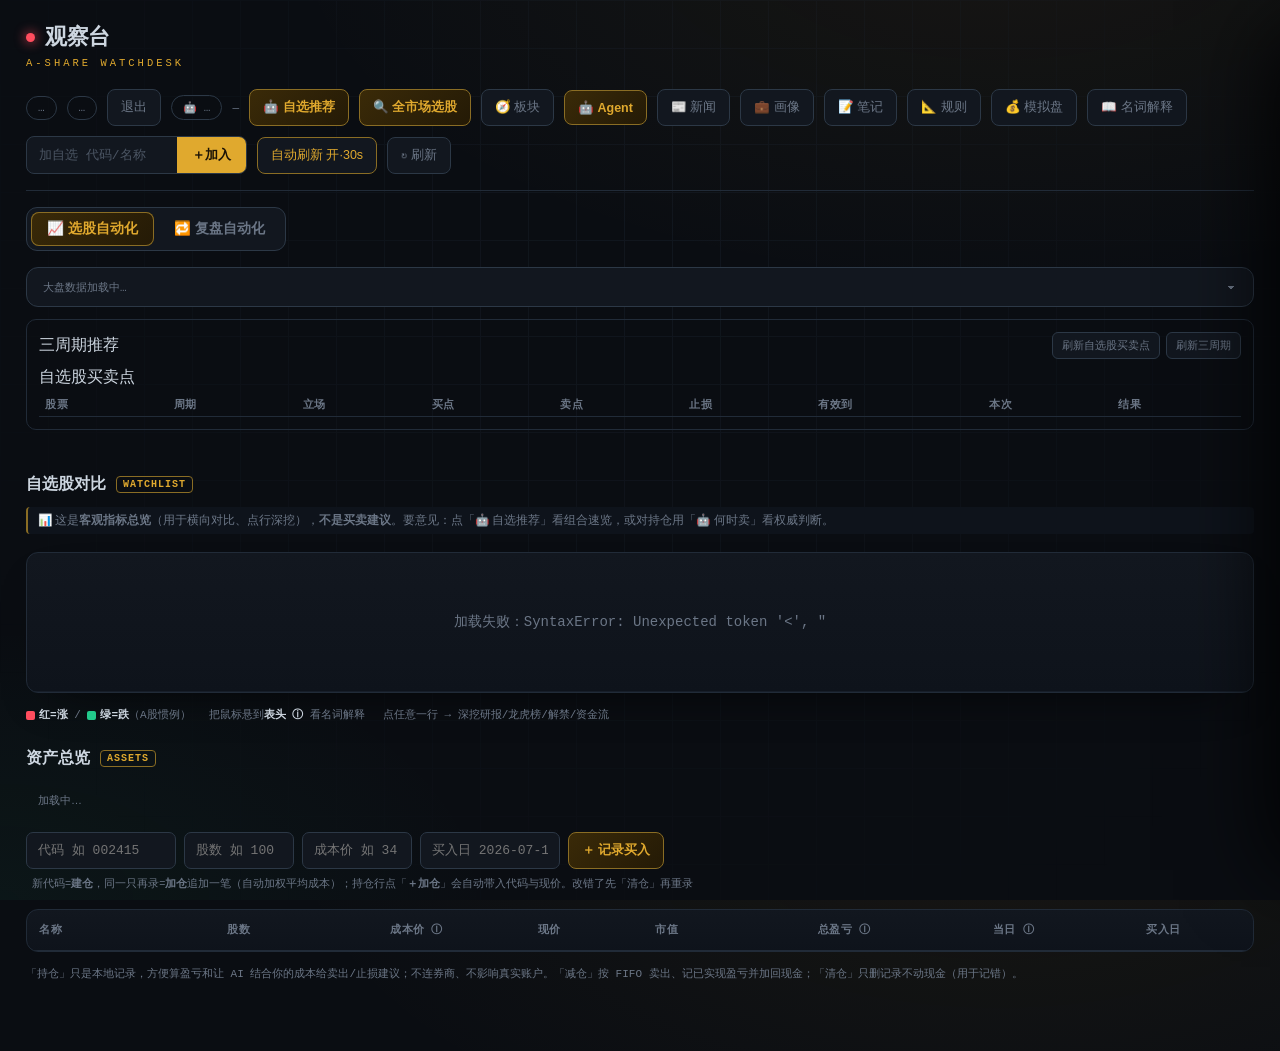
==== templates/index.html @ a6bd3a91 "feat(picks): 前端三周期推荐卡片、自选股买卖点表、观点链与手动刷新 Co-Authored-By: Claude Sonnet 5 <noreply@anthropic.com>" ====
<!doctype html>
<html lang="zh-CN">
<head>
<meta charset="utf-8">
<meta name="viewport" content="width=device-width, initial-scale=1">
<title>观察台 · A-SHARE WATCHDESK</title>
<style>
  :root{
    --bg:#0a0d12; --bg2:#0e131b; --panel:#12171f; --panel2:#161c26;
    --line:#212b38; --line2:#2c3846;
    --txt:#cdd6e0; --muted:#6b7686; --dim:#4b5563;
    --up:#ff4d5e; --down:#22c98b; --flat:#8a94a2;
    --gold:#e0a92e; --gold-dim:#8a6d24; --hot:#ff4d5e; --cold:#22c98b;
    --mono:"SF Mono","JetBrains Mono","Roboto Mono",Menlo,Consolas,"Courier New",monospace;
    --sans:-apple-system,BlinkMacSystemFont,"PingFang SC","Microsoft YaHei","Hiragino Sans GB","Segoe UI",sans-serif;
  }
  *{box-sizing:border-box;margin:0;padding:0}
  html,body{height:100%}
  body{
    background:
      radial-gradient(1200px 600px at 78% -8%, rgba(224,169,46,.06), transparent 60%),
      radial-gradient(900px 500px at 0% 100%, rgba(34,201,139,.05), transparent 55%),
      var(--bg);
    color:var(--txt); font-family:var(--sans);
    font-feature-settings:"tnum" 1; -webkit-font-smoothing:antialiased;
  }
  body::before{content:"";position:fixed;inset:0;pointer-events:none;opacity:.35;z-index:0;
    background-image:linear-gradient(var(--line) 1px,transparent 1px),linear-gradient(90deg,var(--line) 1px,transparent 1px);
    background-size:48px 48px;mask-image:radial-gradient(circle at 50% 30%,#000,transparent 85%)}
  .wrap{position:relative;z-index:1;max-width:1360px;margin:0 auto;padding:22px 26px 70px}

  header{display:flex;align-items:flex-end;justify-content:space-between;gap:20px;flex-wrap:wrap;
    padding-bottom:16px;border-bottom:1px solid var(--line)}
  .brand h1{font-size:22px;font-weight:800;letter-spacing:-.5px;display:flex;align-items:center;gap:10px}
  .brand .dot{width:9px;height:9px;border-radius:50%;background:var(--up);box-shadow:0 0 12px var(--up);animation:pulse 2.4s infinite}
  @keyframes pulse{0%,100%{opacity:1}50%{opacity:.35}}
  .brand .sub{font-family:var(--mono);font-size:10.5px;color:var(--gold);letter-spacing:3px;margin-top:5px;text-transform:uppercase}
  /* 顶层路由切换：选股自动化 / 复盘自动化（两页共用同一份样式） */
  .navswitch{display:inline-flex;gap:4px;background:var(--panel);border:1px solid var(--line2);border-radius:11px;padding:4px;margin:16px 0 2px}
  .navswitch a{display:flex;align-items:center;gap:7px;font-size:13.5px;font-weight:700;color:var(--muted);text-decoration:none;padding:8px 16px;border-radius:8px;font-family:var(--sans);transition:color .15s,background .15s}
  .navswitch a:hover{color:var(--txt)}
  .navswitch a.on{background:linear-gradient(135deg,#3a2a08,#241a06);color:var(--gold);box-shadow:inset 0 0 0 1px var(--gold-dim)}
  .tools{display:flex;align-items:center;gap:10px;flex-wrap:wrap}
  .chip{font-family:var(--mono);font-size:11px;color:var(--muted);border:1px solid var(--line2);
    border-radius:20px;padding:5px 11px}
  .chip.ok{color:var(--gold);border-color:var(--gold-dim)}
  .addbox{display:flex;align-items:center;background:var(--panel);border:1px solid var(--line2);border-radius:8px;overflow:hidden}
  .addbox input{background:transparent;border:0;color:var(--txt);font-family:var(--mono);font-size:13px;padding:9px 12px;width:150px;outline:none}
  .addbox input::placeholder{color:var(--dim)}
  .addbox button{background:var(--gold);color:#1a1206;border:0;font-weight:700;font-size:13px;padding:9px 15px;cursor:pointer;font-family:var(--sans)}
  .addbox button:hover{filter:brightness(1.1)}
  .btn{background:var(--panel);border:1px solid var(--line2);color:var(--muted);border-radius:8px;padding:9px 13px;font-size:12.5px;cursor:pointer;font-family:var(--sans)}
  .btn:hover{border-color:var(--gold-dim);color:var(--txt)}
  .btn.on{color:var(--gold);border-color:var(--gold-dim)}
  .btn.ai{background:linear-gradient(135deg,#3a2a08,#241a06);border-color:var(--gold-dim);color:var(--gold);font-weight:700}
  .btn.ai:hover{filter:brightness(1.2)}
  .stamp{font-family:var(--mono);font-size:11px;color:var(--muted)}
  .stamp b{color:var(--down)}
  .muted{color:var(--muted)} .small{font-size:11px}

  /* 每日推荐面板 */
  .recPanel{margin-top:16px;border:1px solid var(--gold-dim);border-radius:12px;
    background:linear-gradient(180deg,#171307,var(--bg2));overflow:hidden;max-height:0;
    transition:max-height .35s ease,opacity .3s;opacity:0}
  .recPanel.open{max-height:1600px;opacity:1}
  .recHead{display:flex;justify-content:space-between;align-items:center;padding:14px 18px;border-bottom:1px solid var(--line)}
  .recHead .t{font-weight:800;color:var(--gold);font-size:15px}
  .recBody{padding:16px 18px}
  .mview{font-size:13.5px;background:var(--panel);border-left:3px solid var(--gold);padding:11px 14px;border-radius:6px;margin-bottom:14px;line-height:1.6}
  .reccards{display:grid;grid-template-columns:repeat(auto-fill,minmax(240px,1fr));gap:11px}
  .reccard{background:var(--panel);border:1px solid var(--line);border-radius:9px;padding:12px 13px;border-left-width:3px}
  .reccard.a-buy{border-left-color:var(--up)} .reccard.a-sell{border-left-color:var(--down)}
  .reccard.a-hold{border-left-color:var(--flat)} .reccard.a-watch{border-left-color:var(--gold)}
  .rc-top{display:flex;align-items:center;gap:8px;flex-wrap:wrap}
  .badge{font-size:11px;font-weight:800;padding:2px 9px;border-radius:5px;color:#0c0f14}
  .badge.a-buy{background:var(--up)} .badge.a-sell{background:var(--down)}
  .badge.a-hold{background:var(--flat)} .badge.a-watch{background:var(--gold)}
  .rc-name{font-weight:700;font-size:13.5px} .rc-name em{font-family:var(--mono);font-size:11px;color:var(--muted);font-style:normal}
  .rc-conf{margin-left:auto;font-size:10.5px;color:var(--muted);font-family:var(--mono)}
  .rc-reason{font-size:12.5px;color:var(--txt);margin-top:8px;line-height:1.55}
  .rc-risk{font-size:11.5px;color:var(--up);margin-top:6px}
  .hnote{margin-top:14px;background:var(--panel);border:1px solid var(--line);border-radius:8px;padding:11px 14px;font-size:13px}
  .disc{margin-top:12px;font-size:10.5px;color:var(--dim);line-height:1.6}

  .tablecard{margin-top:18px;border:1px solid var(--line);border-radius:12px;background:linear-gradient(180deg,var(--panel),var(--bg2));overflow:hidden;box-shadow:0 20px 50px -30px rgba(0,0,0,.9)}
  table{width:100%;border-collapse:collapse;font-size:13px}
  thead th{font-family:var(--mono);font-size:10.5px;font-weight:600;letter-spacing:.5px;text-transform:uppercase;color:var(--muted);text-align:right;padding:13px 12px;border-bottom:1px solid var(--line);cursor:pointer;user-select:none;white-space:nowrap}
  thead th:first-child{text-align:left}
  thead th:hover{color:var(--gold)}
  thead th .ar{color:var(--gold);font-size:9px;margin-left:3px}
  tbody td{padding:13px 12px;text-align:right;border-bottom:1px solid rgba(33,43,56,.5);font-family:var(--mono);white-space:nowrap}
  tbody tr{cursor:pointer;transition:background .12s}
  tbody tr:hover{background:rgba(224,169,46,.05)}
  .nm{text-align:left;font-family:var(--sans)}
  .nm .n{font-weight:700;font-size:14px} .nm .c{font-family:var(--mono);font-size:10.5px;color:var(--muted);margin-top:2px}
  .up{color:var(--up)} .down{color:var(--down)} .flat{color:var(--flat)}
  .price{font-size:14px;font-weight:700}
  .pill{display:inline-block;padding:2px 7px;border-radius:5px;font-size:11px;font-weight:700}
  .rp{display:inline-flex;flex-direction:column;align-items:flex-end;gap:3px;min-width:74px}
  .rp .track{width:74px;height:5px;border-radius:3px;background:var(--line2);position:relative;overflow:hidden}
  .rp .mk{position:absolute;top:-2px;width:3px;height:9px;border-radius:2px;transform:translateX(-50%)}
  .rp .lbl{font-size:9.5px;color:var(--muted)}
  .spark{width:88px;height:26px;display:block;margin-left:auto}
  .del{color:var(--dim);font-family:var(--sans);font-size:15px;padding:0 4px;border:0;background:none;cursor:pointer;line-height:1}
  .del:hover{color:var(--up)}
  .empty{padding:60px;text-align:center;color:var(--muted);font-size:14px}
  .spin{display:inline-block;width:15px;height:15px;border:2px solid var(--line2);border-top-color:var(--gold);border-radius:50%;animation:sp .7s linear infinite;vertical-align:-3px}
  @keyframes sp{to{transform:rotate(360deg)}}
  .legend{margin-top:14px;display:flex;gap:18px;flex-wrap:wrap;font-size:11px;color:var(--muted);font-family:var(--mono)}
  .legend b{color:var(--txt);font-weight:600}
  .legend .sw{display:inline-block;width:9px;height:9px;border-radius:2px;vertical-align:middle;margin-right:4px}

  /* 持仓 */
  .sectitle{margin:26px 0 12px;display:flex;align-items:center;gap:10px;font-size:16px;font-weight:800}
  .sectitle .tag2{font-family:var(--mono);font-size:10px;color:var(--gold);border:1px solid var(--gold-dim);border-radius:4px;padding:2px 6px;letter-spacing:1px}
  .folioForm{display:flex;gap:8px;flex-wrap:wrap;margin:12px 0}
  .folioForm input{background:var(--panel);border:1px solid var(--line2);border-radius:7px;color:var(--txt);font-family:var(--mono);font-size:13px;padding:8px 11px;outline:none}
  .folioForm input:focus{border-color:var(--gold-dim)}
  .folioForm .w-code{width:150px} .folioForm .w-num{width:110px} .folioForm .w-date{width:140px}
  .acts{display:flex;gap:6px;justify-content:flex-end}
  .mini{background:var(--panel);border:1px solid var(--line2);color:var(--muted);border-radius:6px;font-size:11px;padding:5px 9px;cursor:pointer;font-family:var(--sans)}
  .mini:hover{color:var(--txt);border-color:var(--gold-dim)}
  .mini.ai{color:var(--gold);border-color:var(--gold-dim)}
  .mini.danger:hover{color:var(--up);border-color:var(--up)}
  .mini.buy{color:var(--up)} .mini.buy:hover{border-color:var(--up)}
  .mini.sell{color:var(--muted)} .mini.sell:hover{color:var(--gold);border-color:var(--gold-dim)}
  .folioForm.flash{border-radius:8px;animation:flashbg 1.2s ease}
  @keyframes flashbg{0%{background:var(--gold-dim)}100%{background:transparent}}
  .subh2{font-size:13px;font-weight:600;margin:18px 0 8px}
  .realtab .nm2{text-align:left} .realtab .nm2 .c{color:var(--muted);font-size:11px}
  .advrow{display:none} .advrow.open{display:table-row}
  .advrow td{background:var(--bg2);padding:0 12px}
  /* 逐笔明细（外层合并、点 ▸ 展开） */
  .lotexp{display:inline-block;width:14px;cursor:pointer;color:var(--gold-dim);user-select:none;font-size:11px;margin-right:2px}
  .lotexp:hover{color:var(--gold)}
  .lotrow{display:none} .lotrow.open{display:table-row}
  .lotrow>td{background:var(--bg2);padding:6px 12px 10px 28px}
  .lotwrap{overflow-x:auto}
  .lottab{width:100%;border-collapse:collapse;font-size:12px}
  .lottab th{text-align:right;color:var(--muted);font-weight:400;padding:3px 8px;border-bottom:1px solid var(--line)}
  .lottab th:first-child{text-align:left}
  .lottab td{text-align:right;padding:3px 8px}
  .lottab td:first-child{text-align:left;color:var(--muted)}
  .td-tag{font-size:10px;color:var(--gold);border:1px solid var(--gold-dim);border-radius:3px;padding:0 3px}
  .lotfoot{margin-top:7px;font-size:12px;color:var(--fg);line-height:1.7}
  .advice{padding:14px;border:1px solid var(--gold-dim);border-radius:9px;margin:8px 0;background:var(--panel)}
  .akv{display:grid;grid-template-columns:repeat(2,1fr);gap:8px 16px;margin:10px 0;font-size:12.5px}
  .akv span{display:block;color:var(--muted);font-size:10.5px;font-family:var(--mono);margin-bottom:2px}
  .paneempty{color:var(--muted);font-size:13px;padding:20px 0;text-align:center}

  /* 联网搜索到期提醒 */
  .webwarn{margin-top:14px;background:rgba(255,77,94,.12);border:1px solid var(--up);border-radius:10px;padding:12px 16px;display:flex;align-items:center;justify-content:space-between;gap:12px;font-size:13px;color:var(--up);font-weight:600}
  .webwarn .btn{color:var(--txt);font-weight:400;white-space:nowrap}

  /* 筛选控制条 */
  .recControls{display:flex;align-items:center;gap:14px;flex-wrap:wrap;padding:12px 18px;border-bottom:1px solid var(--line);background:rgba(224,169,46,.04)}
  .recControls label{font-size:12px;color:var(--muted);display:flex;align-items:center;gap:7px}
  .recControls select{background:var(--panel);border:1px solid var(--line2);color:var(--txt);border-radius:7px;padding:7px 10px;font-family:var(--sans);font-size:13px;outline:none}
  .recControls select:focus{border-color:var(--gold-dim)}
  .pick-add{margin-left:auto;font-size:10.5px;padding:3px 8px;border-radius:5px;background:var(--panel);border:1px solid var(--line2);color:var(--gold);cursor:pointer}
  .pick-add:hover{border-color:var(--gold-dim)}
  .rc-sector{font-size:10px;color:var(--muted);border:1px solid var(--line2);border-radius:4px;padding:1px 6px}
  .rc-lot{font-family:var(--mono);font-size:11px;color:var(--txt)}
  .planbox{margin-top:14px;background:var(--panel);border:1px solid var(--line);border-radius:8px;padding:12px 14px;font-size:12.5px;line-height:1.7}
  .planbox b{color:var(--gold)}

  /* 资产总览 */
  .assetGrid{display:grid;grid-template-columns:repeat(auto-fit,minmax(150px,1fr));gap:12px}
  .assetCard{background:linear-gradient(180deg,var(--panel),var(--bg2));border:1px solid var(--line);border-radius:11px;padding:14px 16px}
  .assetCard .lab{font-size:10.5px;color:var(--muted);font-family:var(--mono);text-transform:uppercase;letter-spacing:.5px}
  .assetCard .big{font-size:23px;font-weight:800;font-family:var(--mono);margin-top:6px;letter-spacing:-.5px}
  .assetCard .sub{font-size:11.5px;font-family:var(--mono);margin-top:3px}
  .assetCard.hl{border-color:var(--gold-dim)}

  /* K线 / 箱形图 */
  .chartwrap{width:100%;overflow-x:auto}
  .chartcap{font-size:11px;color:var(--muted);margin:4px 0 10px;line-height:1.6}

  /* 抽屉 */
  .scrim{position:fixed;inset:0;background:rgba(4,7,11,.66);backdrop-filter:blur(3px);opacity:0;pointer-events:none;transition:opacity .25s;z-index:40}
  .scrim.open{opacity:1;pointer-events:auto}
  .drawer{position:fixed;top:0;right:0;height:100%;width:min(680px,94vw);z-index:50;background:linear-gradient(180deg,var(--panel2),var(--bg));border-left:1px solid var(--line2);box-shadow:-40px 0 80px -30px rgba(0,0,0,.9);transform:translateX(100%);transition:transform .3s cubic-bezier(.2,.7,.2,1);display:flex;flex-direction:column}
  .drawer.open{transform:translateX(0)}
  .dhead{padding:20px 24px;border-bottom:1px solid var(--line);display:flex;align-items:flex-start;justify-content:space-between;gap:14px}
  .dhead .t1{font-size:21px;font-weight:800} .dhead .t2{font-family:var(--mono);font-size:11px;color:var(--muted);margin-top:3px}
  .dhead .px{font-family:var(--mono);text-align:right} .dhead .px .p{font-size:22px;font-weight:800}
  .xclose{background:none;border:0;color:var(--muted);font-size:24px;cursor:pointer;line-height:1}
  .xclose:hover{color:var(--txt)}
  .tabs{display:flex;gap:4px;padding:10px 18px 0;border-bottom:1px solid var(--line);flex-wrap:wrap}
  .tab{background:none;border:0;color:var(--muted);font-family:var(--sans);font-size:13px;font-weight:600;padding:9px 14px;cursor:pointer;border-bottom:2px solid transparent}
  .tab:hover{color:var(--txt)} .tab.on{color:var(--gold);border-bottom-color:var(--gold)}
  .dbody{flex:1;overflow-y:auto;padding:20px 24px 40px}
  .pane{display:none} .pane.on{display:block}
  .kv{display:grid;grid-template-columns:repeat(2,1fr);gap:10px 16px;margin-bottom:18px}
  .kv .cell{background:var(--panel);border:1px solid var(--line);border-radius:9px;padding:11px 13px}
  .kv .k{font-size:10.5px;color:var(--muted);font-family:var(--mono);text-transform:uppercase;letter-spacing:.4px}
  .kv .v{font-size:18px;font-weight:800;font-family:var(--mono);margin-top:4px}
  .band{background:var(--panel);border:1px solid var(--gold-dim);border-radius:9px;padding:14px;margin-bottom:16px}
  .band .h{font-size:12px;color:var(--gold);font-weight:700;margin-bottom:9px}
  .band .row{display:flex;justify-content:space-between;font-family:var(--mono);font-size:13px;padding:3px 0}
  .band .row span:first-child{color:var(--muted)}
  .note{font-size:11px;color:var(--muted);margin-top:8px;line-height:1.6}
  .item{border-bottom:1px solid var(--line);padding:12px 0} .item:last-child{border-bottom:0}
  .item .top{display:flex;justify-content:space-between;gap:12px;align-items:baseline}
  .item .ttl{font-size:13.5px;font-weight:600;line-height:1.45}
  .item .ttl a{color:var(--txt);text-decoration:none} .item .ttl a:hover{color:var(--gold);text-decoration:underline}
  .item .meta{font-family:var(--mono);font-size:11px;color:var(--muted);margin-top:5px;display:flex;gap:12px;flex-wrap:wrap}
  .tag{font-size:10.5px;padding:2px 7px;border-radius:5px;background:rgba(224,169,46,.12);color:var(--gold);font-weight:700;white-space:nowrap}
  .risk-high{background:rgba(255,77,94,.15);color:var(--up)} .risk-mid{background:rgba(224,169,46,.15);color:var(--gold)} .risk-none{background:rgba(34,201,139,.13);color:var(--down)}
  .seat{display:flex;justify-content:space-between;font-family:var(--mono);font-size:12px;padding:6px 0;border-bottom:1px dashed var(--line)}
  .seat .inst{color:var(--gold);font-size:9px;border:1px solid var(--gold-dim);border-radius:3px;padding:0 3px;margin-left:5px}
  .subh{font-size:11px;color:var(--muted);font-family:var(--mono);text-transform:uppercase;letter-spacing:1px;margin:18px 0 8px;border-left:2px solid var(--gold);padding-left:8px}

  /* 名词解释弹窗 */
  /* Agent 模拟盘 */
  .ag-row{display:grid;grid-template-columns:1.3fr .9fr .9fr .8fr .8fr 1.5fr;gap:8px;align-items:center;
    padding:9px 10px;border-bottom:1px solid var(--line);font-size:12.5px;cursor:pointer;border-radius:6px}
  .ag-row:hover{background:var(--panel)}
  .ag-row.head{color:var(--muted);font-family:var(--mono);font-size:10.5px;text-transform:uppercase;
    letter-spacing:1px;cursor:default;border-bottom:1px solid var(--line2)}
  .ag-row.head:hover{background:transparent}
  .ag-row .num{font-family:var(--mono);text-align:right}
  .ag-tabs{display:flex;gap:6px;margin:12px 0 6px}
  .ag-ord{display:grid;grid-template-columns:auto auto 1fr auto auto auto;gap:10px;padding:6px 9px;
    border-bottom:1px solid var(--line);font-family:var(--mono);font-size:11.5px;align-items:center}
  .ag-ord.rej{opacity:.55}
  .ag-les{display:flex;justify-content:space-between;gap:10px;padding:7px 10px;background:var(--panel);
    border:1px solid var(--line);border-radius:6px;margin-bottom:5px;font-size:12px}
  .ag-les b{color:var(--up);font-family:var(--mono)}
  .ag-log{font-family:var(--mono);font-size:11px;color:var(--muted);padding:5px 9px;border-left:2px solid var(--line2);margin-bottom:4px}
  .ag-log b{color:var(--gold)}
  /* 板块每日变化 */
  .sec-bar{display:flex;align-items:center;gap:10px;margin:14px 0 4px;flex-wrap:wrap}
  .sec-kinds{display:flex;gap:6px}
  .sec-status{font-family:var(--mono);font-size:11px;color:var(--muted);margin-left:auto}
  .sec-row{display:grid;grid-template-columns:1.5fr .75fr .45fr 1.05fr .5fr 1.15fr;gap:8px;align-items:center;
    padding:9px 10px;border-bottom:1px solid var(--line);font-size:12.5px;cursor:pointer;border-radius:6px}
  .sec-row:hover{background:var(--panel)}
  .sec-row.sel{background:rgba(224,169,46,.10);box-shadow:inset 3px 0 0 var(--gold)}
  .sec-row.sel:hover{background:rgba(224,169,46,.13)}
  .sec-row.head{color:var(--muted);font-family:var(--mono);font-size:10.5px;text-transform:uppercase;
    letter-spacing:1px;cursor:default;border-bottom:1px solid var(--line2)}
  .sec-row.head:hover{background:transparent}
  .sec-row .nm{font-weight:600}
  .sec-row .num{font-family:var(--mono);text-align:right}
  .sec-bd{display:flex;align-items:center;gap:4px;font-family:var(--mono);font-size:11px}
  .sec-bd i{height:5px;border-radius:2px;display:inline-block}
  .sec-mem{display:grid;grid-template-columns:repeat(auto-fill,minmax(190px,1fr));gap:6px;margin-top:10px}
  .sec-mem div{display:flex;justify-content:space-between;gap:8px;padding:6px 9px;background:var(--panel);
    border:1px solid var(--line);border-radius:6px;font-size:12px;cursor:pointer}
  .sec-mem div:hover{border-color:var(--gold-dim)}
  .sec-mem .c{font-family:var(--mono);color:var(--muted);font-size:10.5px}
  /* 左右分栏：列表(左，可滚可搜) + 走势(右，常驻不撞) */
  .sec-split{display:grid;grid-template-columns:minmax(0,1.12fr) minmax(0,1fr);gap:18px;align-items:start;margin-top:4px}
  .sec-list-pane{max-height:64vh;overflow-y:auto;overflow-x:hidden}
  .sec-detail-pane{position:sticky;top:0;max-height:66vh;overflow-y:auto;border-left:1px solid var(--line);padding-left:18px}
  .sec-search{background:var(--panel);border:1px solid var(--line2);color:var(--txt);border-radius:8px;padding:8px 11px;font-size:12.5px;font-family:var(--sans);width:150px;outline:none}
  .sec-search:focus{border-color:var(--gold-dim)}
  .sec-search::placeholder{color:var(--muted)}
  @media(max-width:860px){.sec-split{grid-template-columns:1fr}
    .sec-detail-pane{position:static;border-left:0;padding-left:0;border-top:1px solid var(--line);padding-top:14px;margin-top:6px;max-height:none}}
  .modal{position:fixed;inset:0;z-index:60;background:rgba(4,7,11,.72);backdrop-filter:blur(4px);display:none;align-items:center;justify-content:center;padding:24px}
  .modal.open{display:flex}
  .modalcard{width:min(720px,96vw);max-height:86vh;overflow-y:auto;background:linear-gradient(180deg,var(--panel2),var(--bg));border:1px solid var(--line2);border-radius:14px;padding:24px 26px}
  .modalcard h2{font-size:18px;margin-bottom:4px} .modalcard .sub2{font-size:12px;color:var(--muted);margin-bottom:16px}
  .gitem{display:grid;grid-template-columns:130px 1fr;gap:14px;padding:11px 0;border-bottom:1px solid var(--line)}
  .gitem:last-child{border-bottom:0}
  .gk{font-weight:700;font-size:13px;color:var(--gold)} .gv{font-size:13px;line-height:1.65;color:var(--txt)}

  /* 浮动 tooltip */
  #tip{position:fixed;z-index:80;display:none;max-width:320px;background:#05070b;border:1px solid var(--gold-dim);border-radius:8px;padding:9px 12px;font-size:12px;line-height:1.55;color:var(--txt);box-shadow:0 10px 30px -8px rgba(0,0,0,.8);pointer-events:none}
  @media(max-width:640px){.akv,.kv{grid-template-columns:1fr}.gitem{grid-template-columns:1fr;gap:2px}}

  /* 大盘研判条 */
  .mkt{margin-top:14px;background:var(--panel);border:1px solid var(--line2);border-radius:12px;overflow:hidden}
  .mkt-head{display:flex;align-items:center;gap:16px;padding:11px 16px;cursor:pointer}
  .mkt-idx{display:flex;gap:15px;flex-wrap:wrap;font-family:var(--mono);font-size:12px}
  .mkt-idx .ix{display:flex;gap:6px;align-items:baseline}
  .mkt-idx .ix b{color:var(--txt);font-weight:600}
  .mkt-idx .ix .pt{color:var(--muted)}
  .mkt-one{margin-left:auto;font-size:12.5px;color:var(--gold);font-weight:600;max-width:46%;text-align:right;line-height:1.5}
  .mkt-toggle{background:none;border:0;color:var(--muted);font-size:16px;cursor:pointer;line-height:1;padding:0 2px;transition:transform .2s}
  .mkt.open .mkt-toggle{transform:rotate(180deg)}
  .mkt-detail{max-height:0;opacity:0;transition:max-height .25s,opacity .25s;padding:0 16px}
  .mkt.open .mkt-detail{max-height:640px;opacity:1;padding:2px 16px 14px}
  .mkt-detail .mrow{display:grid;grid-template-columns:92px 1fr;gap:10px;padding:6px 0;border-top:1px solid var(--line);font-size:12.5px;line-height:1.6}
  .mkt-detail .mrow .mk{color:var(--gold);font-weight:700}
  .mkt-detail .mrow .mv{color:var(--txt)}
  .mkt-regime{display:inline-block;font-size:11px;font-weight:700;border-radius:5px;padding:1px 8px;border:1px solid var(--gold-dim);color:var(--gold)}
  .mkt-disc{font-size:10.5px;color:var(--dim);margin-top:9px;font-family:var(--mono);line-height:1.5}
  @media(max-width:640px){.mkt-one{max-width:100%;text-align:left;margin-left:0}.mkt-head{flex-wrap:wrap;gap:8px}}

  /* 波动多周期图 */
  .wave-chips{display:flex;gap:8px;flex-wrap:wrap;margin:4px 0 12px}
  .wave-chip{background:var(--panel);border:1px solid var(--line2);color:var(--muted);border-radius:16px;padding:5px 13px;font-size:12px;cursor:pointer;font-family:var(--sans)}
  .wave-chip.on{border-color:var(--gold);color:var(--gold);background:rgba(224,169,46,.08)}
  /* 均线开关（点选显示哪几条 MA） */
  .ma-chips{display:flex;gap:6px;flex-wrap:wrap;align-items:center;margin:2px 0 8px}
  .ma-chip{display:inline-flex;align-items:center;gap:5px;background:var(--panel);border:1px solid var(--line2);color:var(--muted);border-radius:14px;padding:3px 10px;font-size:11px;cursor:pointer;font-family:var(--sans)}
  .ma-chip i{width:12px;height:2.5px;border-radius:2px;opacity:.45}
  .ma-chip.on{color:var(--fg);border-color:var(--mac)}
  .ma-chip.on i{opacity:1}
  .ma-hint{color:var(--muted);font-size:11px;margin-left:4px}
  .wavewrap{position:relative;width:100%;overflow-x:auto}
  .wavewrap svg{width:100%;min-width:340px;display:block;cursor:crosshair}
  .wave-stats{display:flex;gap:18px;flex-wrap:wrap;font-size:12px;color:var(--muted);font-family:var(--mono);margin-top:10px}
  .wave-stats b{color:var(--txt);font-weight:600}

  /* AI 结果时间戳/缓存 meta 行 */
  .aimeta{font-size:11px;color:var(--muted);font-family:var(--mono);margin:2px 0 10px;display:flex;align-items:center;gap:10px;flex-wrap:wrap}
  .aimeta .mini{padding:3px 8px;font-size:11px}

  /* 热点新闻 modal */
  .news-ctl{display:flex;justify-content:space-between;align-items:center;gap:10px;margin:12px 0;flex-wrap:wrap}
  .news-chips{display:flex;gap:6px;flex-wrap:wrap}
  .news-chip{background:var(--panel);border:1px solid var(--line2);color:var(--muted);border-radius:14px;padding:4px 11px;font-size:11.5px;cursor:pointer;font-family:var(--sans)}
  .news-chip.on{border-color:var(--gold);color:var(--gold);background:rgba(224,169,46,.08)}
  .news-item{padding:9px 2px;border-bottom:1px solid var(--line);font-size:13px;line-height:1.55}
  .news-item .nm2{display:flex;gap:7px;align-items:baseline;flex-wrap:wrap;margin-bottom:3px}
  .news-item .nd{font-family:var(--mono);font-size:11px;color:var(--muted)}
  .news-item .nk{font-size:10px;border:1px solid var(--line2);border-radius:4px;padding:0 5px;color:var(--muted)}
  .news-item a{color:var(--txt);text-decoration:none} .news-item a:hover{color:var(--gold)}

  /* 我的笔记 modal */
  #noteInput{width:100%;background:var(--panel);border:1px solid var(--line2);color:var(--txt);border-radius:8px;padding:10px;font-size:13px;font-family:var(--sans);resize:vertical;box-sizing:border-box;margin-top:8px}
  .note-actions{display:flex;gap:10px;align-items:center;margin:10px 0;flex-wrap:wrap}
  .note-draft{background:var(--bg2);border:1px solid var(--line);border-radius:8px;padding:9px 11px;font-size:12.5px;line-height:1.7;margin-top:8px}
  .note-item{padding:10px 2px;border-bottom:1px solid var(--line);font-size:13px;line-height:1.55}
  .note-item .nm2{display:flex;gap:7px;align-items:center;flex-wrap:wrap;margin-bottom:4px}
  .note-item .nd{font-family:var(--mono);font-size:11px;color:var(--muted)}
  .note-item .nk{font-size:10px;border:1px solid var(--line2);border-radius:4px;padding:0 5px;color:var(--muted)}

  /* 交易规则库 */
  .rule-form{background:var(--bg2);border:1px solid var(--line);border-radius:8px;padding:12px;margin:8px 0;display:flex;flex-direction:column;gap:8px}
  .rule-form select,.rule-form input,.rule-form textarea{background:var(--panel);border:1px solid var(--line2);color:var(--txt);border-radius:6px;padding:8px;font-size:13px;font-family:var(--sans);box-sizing:border-box}
  .rule-cat{margin:14px 0 6px;font-size:12px;font-weight:700;color:var(--gold);border-bottom:1px solid var(--line);padding-bottom:4px}
  .rule-item{padding:9px 2px;border-bottom:1px solid var(--line);font-size:13px;line-height:1.55;display:flex;gap:10px;align-items:flex-start}
  .rule-item.off{opacity:.45}
  .rule-item .rc{flex:1}
  .rule-item .rt{font-weight:700;color:var(--txt)}
  .rule-item .rd{color:var(--muted);margin-top:2px}
  .rule-item .racts{display:flex;gap:5px;flex-shrink:0}
  .rule-item .racts .mini{padding:3px 7px;font-size:11px}
  .rule-src{font-size:9.5px;color:var(--dim);border:1px solid var(--line2);border-radius:3px;padding:0 4px;margin-left:6px}
  .rule-scen{font-size:9.5px;color:var(--gold);border:1px solid var(--gold-dim);border-radius:3px;padding:0 4px;margin-left:5px}
  .rule-item.dim{opacity:.4}
  .scen-bar{display:flex;gap:16px;flex-wrap:wrap;align-items:center;background:var(--bg2);border:1px solid var(--line);border-radius:8px;padding:9px 12px;margin:8px 0;font-size:12px}
  .scen-grp{display:flex;gap:6px;align-items:center} .scen-grp .lbl{color:var(--muted)}
  /* 何时卖面板增强 */
  .adv-hold{font-size:12.5px;color:var(--gold);background:rgba(224,169,46,.08);border-radius:6px;padding:6px 10px;margin:8px 0}
  .adv-rule{font-size:11.5px;color:var(--muted);margin-top:8px;border-top:1px dashed var(--line);padding-top:6px}
  /* AI 数据溯源(A,确定性) + 结论依据(B,✓可核对/⚠对不上) */
  .prov{margin:8px 0;font-size:11px}
  .prov>summary,.basis>summary{cursor:pointer;list-style:none}
  .prov>summary::-webkit-details-marker,.basis>summary::-webkit-details-marker{display:none}
  .plead{color:var(--muted);margin-right:6px}
  .plead::after{content:' ▸'}
  .prov[open] .plead::after{content:' ▾'}
  .pchip{display:inline-block;background:var(--bg2);border:1px solid var(--line);border-radius:10px;padding:1px 8px;margin:2px 3px 2px 0;color:var(--txt)}
  .pdrow{font-size:11px;color:var(--muted);padding:3px 0 3px 8px;border-left:2px solid var(--line);margin:4px 0}
  .pdrow b{color:var(--txt)}
  .basis{margin:8px 0;font-size:11.5px}
  .basis>summary{color:var(--muted)}
  .basis>summary::before{content:'▸ '}
  .basis[open]>summary::before{content:'▾ '}
  .brow{display:flex;flex-wrap:wrap;align-items:center;gap:4px;padding:4px 0;border-top:1px dashed var(--line)}
  .bcl{color:var(--gold);min-width:56px;font-weight:600}
  .rfb{display:inline-block;border-radius:5px;padding:1px 7px;font-size:11px;border:1px solid transparent}
  .rf-ok{background:rgba(34,201,139,.10);border-color:rgba(34,201,139,.35);color:#22c98b}
  .rf-bad{background:rgba(255,77,94,.10);border-color:rgba(255,77,94,.4);color:#ff6b78}
  .rf-na{background:var(--bg2);color:var(--muted)}
  /* 公司叙事卡（做过/在做/要做 + 题材）*/
  .cprofile{margin:8px 0;padding:10px 12px;border:1px solid var(--line2);border-radius:8px;background:var(--bg2)}
  .cph{font-size:12px;color:var(--gold);font-weight:600;margin-bottom:6px}
  .cpsub{color:var(--muted);font-weight:400;font-size:10.5px}
  .cpr{display:flex;gap:8px;font-size:12px;color:var(--txt);line-height:1.6;margin:2px 0}
  .cpl{color:var(--muted);min-width:32px;flex-shrink:0}
  .cptags{margin-top:6px}
  .ptag{display:inline-block;background:rgba(224,169,46,.10);border:1px solid var(--gold-dim);color:var(--gold);border-radius:10px;padding:1px 8px;margin:2px 4px 0 0;font-size:10.5px}
  .rc-narr{font-size:11.5px;color:var(--muted);margin-top:5px;padding-left:2px}
  /* 投资画像 · 本金分级 */
  .prof-active{background:var(--bg2);border:1px solid var(--gold-dim);border-radius:9px;padding:10px 12px;margin:10px 0}
  .pa-hd{font-size:13px;color:var(--txt)} .pa-hd b{color:var(--gold)}
  .pa-tier{margin-top:5px;font-size:12px}
  .tier-badge{display:inline-block;background:rgba(224,169,46,.14);border:1px solid var(--gold);color:var(--gold);border-radius:6px;padding:1px 9px;font-weight:600;margin-right:6px}
  .pa-play{margin-top:4px;font-size:11.5px;color:var(--muted)}
  .prof-list{display:flex;flex-direction:column;gap:6px;margin:8px 0}
  .prof-row{display:flex;align-items:center;gap:10px;flex-wrap:wrap;padding:7px 10px;border:1px solid var(--line);border-radius:8px}
  .prof-row.on{border-color:var(--gold-dim);background:rgba(224,169,46,.05)}
  .pf-nm{font-weight:600;color:var(--txt);min-width:90px}
  .pf-cash{color:var(--muted);font-size:12px;flex:1}
  .pf-act{display:flex;gap:6px;align-items:center}
  .prof-tiers{display:flex;flex-direction:column;gap:4px}
  .tier-row{font-size:11.5px;color:var(--txt);padding:5px 8px;border-radius:6px;border:1px solid transparent}
  .tier-row.on{border-color:var(--gold);background:rgba(224,169,46,.08)}
  .scr-cap{color:var(--gold);font-weight:600;font-family:var(--mono)}
  .scr-cap-hint{color:var(--muted);font-size:10.5px;margin-left:6px}
  /* 对比表是总览的说明条 */
  .ov-note{font-size:11.5px;color:var(--muted);margin:2px 0 8px;padding:6px 10px;background:var(--bg2);border-left:2px solid var(--gold-dim);border-radius:4px}
  /* 模拟盘 */
  .paper-accts{display:flex;gap:8px;flex-wrap:wrap;margin:10px 0}
  .paper-acct{background:var(--panel);border:1px solid var(--line2);border-radius:8px;padding:7px 12px;cursor:pointer;font-size:12px;min-width:150px}
  .paper-acct.on{border-color:var(--gold)}
  .paper-acct .pn{font-weight:700;color:var(--txt)} .paper-acct .pp{font-family:var(--mono);font-size:11px;margin-top:2px}
  .paper-sum{display:flex;gap:16px;flex-wrap:wrap;background:var(--bg2);border:1px solid var(--line);border-radius:8px;padding:10px 12px;margin:10px 0;font-size:12.5px}
  .paper-sum b{font-size:15px}
  .order-form{display:flex;gap:8px;flex-wrap:wrap;align-items:center;margin:10px 0}
  .order-form input,.order-form select{background:var(--panel);border:1px solid var(--line2);color:var(--txt);border-radius:6px;padding:7px;font-size:12.5px;font-family:var(--sans)}
  .paper-tbl{width:100%;border-collapse:collapse;font-size:12px;margin-top:6px}
  .paper-tbl th{color:var(--muted);font-size:10.5px;text-align:right;padding:6px 8px;border-bottom:1px solid var(--line);font-family:var(--mono)}
  .paper-tbl td{text-align:right;padding:6px 8px;border-bottom:1px solid var(--line)}
  .paper-tbl td:first-child,.paper-tbl th:first-child{text-align:left}
  .ord-log{font-size:11.5px;font-family:var(--mono);color:var(--muted);padding:4px 0;border-bottom:1px solid var(--line)}
  .ord-log.rej{color:var(--down)}
  .picks{margin:12px 0;padding:12px;border:1px solid var(--line,#333);border-radius:10px}
  .picksHead{display:flex;justify-content:space-between;align-items:center;margin-bottom:8px}
  .picksHead .sub{font-size:12px;opacity:.7;margin-left:8px}
  .picksCols{display:grid;grid-template-columns:repeat(3,1fr);gap:10px}
  .picksCol h4{margin:4px 0 6px;font-size:13px;opacity:.85}
  .pickCard{border:1px solid var(--line,#333);border-radius:8px;padding:8px;margin-bottom:6px;font-size:12px}
  .pickCard .nm{font-weight:600;font-size:13px}
  .pickCard .lv{display:flex;gap:8px;flex-wrap:wrap;margin:4px 0}
  .pickCard .lv span{background:rgba(127,127,127,.12);padding:1px 6px;border-radius:4px}
  .pickCard .tag{font-size:11px;opacity:.75}
  .picksTbl{width:100%;border-collapse:collapse;font-size:12px;margin-top:6px}
  .picksTbl th,.picksTbl td{padding:4px 6px;border-bottom:1px solid var(--line,#333);text-align:left}
  .picksTbl tr{cursor:pointer}
  .picksChain{margin-top:8px;font-size:12px;white-space:pre-wrap;opacity:.9}
  .stance-buy{color:var(--up,#e33)} .stance-sell{color:var(--down,#3a3)} .stance-watch,.stance-avoid{opacity:.8}
  @media (max-width:900px){.picksCols{grid-template-columns:1fr}}
</style>
</head>
<body>
<div class="wrap">
  <header>
    <div class="brand"><h1><span class="dot"></span>观察台</h1><div class="sub">A-Share Watchdesk</div></div>
    <div class="tools">
      <!-- 多用户：当前账号 + 今日 AI 余额 + 退出 -->
      <span class="chip" id="mechip" title="当前登录账号">…</span>
      <span class="chip" id="quotachip" title="今日 AI 分析剩余次数">…</span>
      <a class="btn" href="/logout" title="退出登录" style="text-decoration:none">退出</a>
      <span class="chip" id="aichip">🤖 …</span>
      <span class="stamp" id="stamp">—</span>
      <button class="btn ai ai-only" onclick="runDaily()">🤖 自选推荐</button>
      <button class="btn ai ai-only" onclick="openScreen()">🔍 全市场选股</button>
      <button class="btn" onclick="openSectors()">🧭 板块</button>
      <button class="btn ai ai-only" onclick="openAgents()">🤖 Agent</button>
      <button class="btn" onclick="openNews()">📰 新闻</button>
      <button class="btn" onclick="openProfiles()">💼 画像</button>
      <button class="btn" onclick="openNotes()">📝 笔记</button>
      <button class="btn" onclick="openRules()">📐 规则</button>
      <button class="btn" onclick="openPaper()">💰 模拟盘</button>
      <button class="btn" onclick="openGloss()">📖 名词解释</button>
      <div class="addbox">
        <input id="addcode" placeholder="加自选 代码/名称" maxlength="9" onkeydown="if(event.key==='Enter')addStock()">
        <button onclick="addStock()">＋加入</button>
      </div>
      <button class="btn on" id="autobtn" onclick="toggleAuto()">自动刷新 开·30s</button>
      <button class="btn" onclick="load();loadPortfolio()">↻ 刷新</button>
    </div>
  </header>

  <nav class="navswitch">
    <a href="/" class="on">📈 选股自动化</a>
    <a href="/review">🔁 复盘自动化</a>
  </nav>

  <!-- 博查联网搜索 到期/失效提醒 -->
  <div id="webWarn" class="webwarn" style="display:none">
    <span id="webWarnMsg"></span>
    <button class="btn" onclick="checkWebSearch(true)">重新检测</button>
  </div>

  <!-- 大盘研判条（常驻） -->
  <section class="mkt" id="mktBar">
    <div class="mkt-head" onclick="toggleMkt()">
      <div class="mkt-idx" id="mktIdx"><span class="muted small">大盘数据加载中…</span></div>
      <div class="mkt-one" id="mktOne"></div>
      <button class="mkt-toggle" id="mktToggle" title="展开/收起 大盘研判">▾</button>
    </div>
    <div class="mkt-detail" id="mktDetail"></div>
  </section>

  <section class="picks" id="picksPanel">
    <div class="picksHead">
      <div class="t">三周期推荐 <span class="sub" id="picksGen"></span></div>
      <div class="acts">
        <button class="mini" onclick="runPicks('watchlist')">刷新自选股买卖点</button>
        <button class="mini" id="picksPubBtn" onclick="runPicks('public')">刷新三周期</button>
      </div>
    </div>
    <div class="picksCols" id="picksCols"></div>
    <div class="picksWl">
      <div class="t2">自选股买卖点</div>
      <table class="picksTbl"><thead><tr>
        <th>股票</th><th>周期</th><th>立场</th><th>买点</th><th>卖点</th><th>止损</th><th>有效到</th><th>本次</th><th>结果</th>
      </tr></thead><tbody id="picksWlRows"></tbody></table>
    </div>
    <div class="picksChain" id="picksChain" style="display:none"></div>
  </section>

  <!-- AI 推荐 / 全市场筛选 -->
  <section class="recPanel" id="recPanel">
    <div class="recHead"><div class="t" id="recTitle">🤖 AI 推荐</div><button class="del" style="font-size:18px" onclick="closeRec()">✕</button></div>
    <div class="recControls" id="recControls" style="display:none">
      <label>资金规模
        <span id="scr_capital_lbl" class="scr-cap">—</span>
        <span class="scr-cap-hint">跟随画像 · 改本金去 💼 画像</span>
      </label>
      <label>侧重板块
        <select id="scr_focus">
          <option value="">不限（全市场）</option>
        </select>
      </label>
      <button class="btn ai" onclick="runScreen()">🔍 开始筛选</button>
      <span class="small muted">结合大盘从全市场候选跨板块筛选，约 40~90 秒</span>
    </div>
    <div class="recBody" id="recBody"></div>
  </section>

  <!-- 自选股对比 -->
  <div class="sectitle">自选股对比 <span class="tag2">WATCHLIST</span></div>
  <div class="ov-note">📊 这是<b>客观指标总览</b>（用于横向对比、点行深挖），<b>不是买卖建议</b>。要意见：点「🤖 自选推荐」看组合速览，或对持仓用「🤖 何时卖」看权威判断。</div>
  <div class="tablecard">
    <table><thead><tr id="head"></tr></thead>
    <tbody id="rows"><tr><td colspan="13" class="empty"><span class="spin"></span> 加载中…</td></tr></tbody></table>
  </div>
  <div class="legend">
    <span><span class="sw" style="background:var(--up)"></span><b>红=涨</b> / <span class="sw" style="background:var(--down)"></span><b>绿=跌</b>（A股惯例）</span>
    <span>把鼠标悬到<b>表头 ⓘ</b> 看名词解释</span>
    <span class="muted">点任意一行 → 深挖研报/龙虎榜/解禁/资金流</span>
  </div>

  <!-- 资产总览 + 持仓 -->
  <div class="sectitle">资产总览 <span class="tag2">ASSETS</span></div>
  <div class="assetGrid" id="assetGrid"><div class="muted small" style="padding:12px">加载中…</div></div>
  <div class="folioForm">
    <input id="h_code" class="w-code" placeholder="代码 如 002415">
    <input id="h_shares" class="w-num" placeholder="股数 如 100" inputmode="numeric">
    <input id="h_cost" class="w-num" placeholder="成本价 如 34.5" inputmode="decimal">
    <input id="h_date" class="w-date" placeholder="买入日 2026-07-10">
    <button class="btn ai" onclick="addHolding()">＋ 记录买入</button>
    <span class="scr-cap-hint">新代码=<b>建仓</b>，同一只再录=<b>加仓</b>追加一笔（自动加权平均成本）；持仓行点「<b>＋加仓</b>」会自动带入代码与现价。改错了先「清仓」再重录</span>
  </div>
  <div class="tablecard">
    <table><thead><tr>
      <th style="text-align:left">名称</th><th>股数</th><th data-tip="你买入时的每股价格">成本价 ⓘ</th>
      <th>现价</th><th>市值</th><th data-tip="（现价-成本）÷成本。红=赚 绿=亏">总盈亏 ⓘ</th>
      <th data-tip="当日盈亏=股数×(现价-昨收)">当日 ⓘ</th><th>买入日</th><th></th>
    </tr></thead><tbody id="folioRows"></tbody></table>
  </div>
  <div id="realizedBox"></div>
  <div class="legend"><span class="muted">「持仓」只是本地记录，方便算盈亏和让 AI 结合你的成本给卖出/止损建议；不连券商、不影响真实账户。「减仓」按 FIFO 卖出、记已实现盈亏并加回现金；「清仓」只删记录不动现金（用于记错）。</span></div>
</div>

<!-- 深挖抽屉 -->
<div class="scrim" id="scrim" onclick="closeDrawer()"></div>
<aside class="drawer" id="drawer">
  <div class="dhead">
    <div><div class="t1" id="d_name">—</div><div class="t2" id="d_code">—</div></div>
    <div style="display:flex;gap:14px;align-items:flex-start">
      <div class="px"><div class="p" id="d_price">—</div><div id="d_chg" class="small">—</div></div>
      <button class="xclose" onclick="closeDrawer()">×</button>
    </div>
  </div>
  <div class="tabs" id="tabs">
    <button class="tab on" data-p="ov" onclick="tab('ov')">概览</button>
    <button class="tab" data-p="wave" onclick="tab('wave')">行情</button>
    <button class="tab" data-p="rp" onclick="tab('rp')">研报</button>
    <button class="tab" data-p="lhb" onclick="tab('lhb')">龙虎榜</button>
    <button class="tab" data-p="lk" onclick="tab('lk')">解禁</button>
    <button class="tab" data-p="ff" onclick="tab('ff')">资金流</button>
  </div>
  <div class="dbody">
    <div class="pane on" id="pane_ov"></div><div class="pane" id="pane_wave"></div><div class="pane" id="pane_rp"></div>
    <div class="pane" id="pane_lhb"></div><div class="pane" id="pane_lk"></div><div class="pane" id="pane_ff"></div>
  </div>
</aside>

<!-- 名词解释弹窗 -->
<div class="modal" id="glossModal" onclick="if(event.target===this)closeGloss()">
  <div class="modalcard">
    <div style="display:flex;justify-content:space-between;align-items:flex-start">
      <div><h2>📖 名词解释</h2><div class="sub2">看板上每个名词的新手向说明 · A股红涨绿跌</div></div>
      <button class="xclose" onclick="closeGloss()">×</button>
    </div>
    <div id="glossBody"></div>
  </div>
</div>

<div class="modal" id="newsModal" onclick="if(event.target===this)closeNews()">
  <div class="modalcard">
    <div style="display:flex;justify-content:space-between;align-items:flex-start">
      <div><h2>📰 热点新闻 / 政策</h2><div class="sub2" id="newsStat">本地资讯库 · 近1年滚动</div></div>
      <button class="xclose" onclick="closeNews()">×</button>
    </div>
    <div class="news-ctl">
      <div class="news-chips" id="newsChips"></div>
      <div style="display:flex;gap:8px;align-items:center">
        <input id="newsCode" placeholder="代码看个股+拉历史" maxlength="6" style="width:150px"
               onkeydown="if(event.key==='Enter')newsByCode()">
        <button class="btn" id="newsRefreshBtn" onclick="refreshNews()">🔄 刷新</button>
      </div>
    </div>
    <div id="newsBody"></div>
  </div>
</div>

<div class="modal" id="agentsModal" onclick="if(event.target===this)closeAgents()">
  <div class="modalcard" style="width:min(980px,97vw)">
    <div style="display:flex;justify-content:space-between;align-items:flex-start">
      <div><h2>🤖 Agent 模拟盘</h2>
        <div class="sub2">AI 每交易日自主选股/买卖 · 真实撮合(整手/涨跌停/T+1/真实费率) · 只从<b>失败</b>学教训。
          启动 app 时自动跑一次（非交易日与重复打开会跳过）。</div></div>
      <button class="xclose" onclick="closeAgents()">×</button>
    </div>
    <div class="sec-bar">
      <input id="agName" placeholder="存档名（如 微型A）" style="background:transparent;border:1px solid var(--line2);border-radius:6px;color:var(--txt);padding:7px 10px;font-size:12px;width:130px">
      <input id="agCap" placeholder="启动资金" value="10000" style="background:transparent;border:1px solid var(--line2);border-radius:6px;color:var(--txt);font-family:var(--mono);padding:7px 10px;font-size:12px;width:90px">
      <select id="agDecider" style="background:var(--panel);border:1px solid var(--line2);border-radius:6px;color:var(--txt);padding:7px 8px;font-size:12px">
        <option value="single">单决策(默认·快)</option>
        <option value="debate">多空辩论(慢3倍)</option>
      </select>
      <button class="btn" onclick="createAgent()">＋ 建存档</button>
      <button class="btn ai" onclick="runAllAgents(true)">▶ 全部试跑(不下单)</button>
      <span class="sec-status" id="agStatus">…</span>
    </div>
    <div id="agList"></div>
    <div id="agDetail"></div>
  </div>
</div>

<div class="modal" id="sectorsModal" onclick="if(event.target===this)closeSectors()">
  <div class="modalcard" style="width:min(1200px,97vw)">
    <div style="display:flex;justify-content:space-between;align-items:flex-start">
      <div><h2>🧭 板块每日变化</h2>
        <div class="sub2">全市场 A 股按板块聚合 · 每日落盘可跨日对比 · 点左侧板块，右侧看成分股与近期走势。</div></div>
      <button class="xclose" onclick="closeSectors()">×</button>
    </div>
    <div class="sec-bar">
      <div class="sec-kinds">
        <button class="btn on" data-k="sw1" onclick="secKind('sw1')">一级行业</button>
        <button class="btn" data-k="sub" onclick="secKind('sub')">细分</button>
        <button class="btn" data-k="concept" onclick="secKind('concept')">概念</button>
      </div>
      <input class="sec-search" id="secSearch" placeholder="🔎 搜板块名…" oninput="filterSectors(this.value)">
      <span class="sec-status" id="secStatus">…</span>
      <button class="btn" onclick="reloadSectors(true)">🔄 重算</button>
    </div>
    <div class="sec-split">
      <div id="secList" class="sec-list-pane"></div>
      <div id="secDetail" class="sec-detail-pane"><div class="paneempty small">← 点左侧板块看走势</div></div>
    </div>
  </div>
</div>

<div class="modal" id="notesModal" onclick="if(event.target===this)closeNotes()">
  <div class="modalcard">
    <div style="display:flex;justify-content:space-between;align-items:flex-start">
      <div><h2>📝 我的笔记</h2><div class="sub2">私域信息 · 永久保留 · 仅本地(不提交/不外发)。AI 分析时作为「你的判断」注入并与客观数据区分。</div></div>
      <button class="xclose" onclick="closeNotes()">×</button>
    </div>
    <textarea id="noteInput" rows="3" placeholder="随手记：判断/操作/研究…（例：歌尔 AR 看好但仓位≤2成，回踩 20.5 再加）"></textarea>
    <div id="noteDraft"></div>
    <div class="note-actions">
      <button class="btn ai ai-only" onclick="aiStructNote()">🤖 AI 整理</button>
      <button class="btn" onclick="saveNote()">保存</button>
      <span class="small muted">「AI 整理」会把内容发给 DeepSeek 云端；「保存」纯本地。</span>
    </div>
    <div class="subh">历史笔记</div>
    <div id="notesList"></div>
  </div>
</div>

<div class="modal" id="rulesModal" onclick="if(event.target===this)closeRules()">
  <div class="modalcard">
    <div style="display:flex;justify-content:space-between;align-items:flex-start">
      <div><h2>📐 交易规则库</h2><div class="sub2" id="rulesStat">蒸馏自 PA_Agent 价格行为体系 · 启用中的规则会注入 AI 分析</div></div>
      <button class="xclose" onclick="closeRules()">×</button>
    </div>
    <div class="scen-bar" id="scenBar">
      <div class="scen-grp"><span class="lbl">当前场景 · 本金</span><span id="scenCap"></span></div>
      <div class="scen-grp"><span class="lbl">周期</span><span id="scenHor"></span></div>
      <span class="small muted">只有「通用」或命中当前场景的规则才注入 AI</span>
    </div>
    <div class="news-ctl">
      <div class="news-chips" id="rulesChips"></div>
      <button class="btn ai" onclick="toggleRuleForm()">＋ 新增规则</button>
    </div>
    <div id="ruleForm" style="display:none">
      <div class="rule-form">
        <select id="rf_cat"></select>
        <input id="rf_title" placeholder="规则标题（如：结构止损）">
        <textarea id="rf_content" rows="2" placeholder="可操作要点…"></textarea>
        <input id="rf_scen" placeholder="场景标签，逗号分隔（如 小,波段；留空=通用，任何场景都生效）">
        <div style="display:flex;gap:8px"><button class="btn ai" onclick="saveRule()">保存</button><button class="btn" onclick="toggleRuleForm()">取消</button></div>
      </div>
    </div>
    <div id="rulesBody"></div>
  </div>
</div>

<div class="modal" id="profileModal" onclick="if(event.target===this)closeProfiles()">
  <div class="modalcard">
    <div style="display:flex;justify-content:space-between;align-items:flex-start">
      <div><h2>💼 投资画像 · 本金分级</h2><div class="sub2">现金本金 + 已持有股票 = 总资产 → 自动落档，不同资产不同玩法（核心：期望为正），注入所有 AI 分析。多档本地保存、切换即生效。</div></div>
      <button class="xclose" onclick="closeProfiles()">×</button>
    </div>
    <div id="profActive" class="prof-active"></div>
    <div class="prof-list" id="profList"></div>
    <div class="rule-form" style="flex-direction:row;flex-wrap:wrap;align-items:center">
      <input id="pf_name" placeholder="画像名(如 主力仓)" style="width:130px">
      <input id="pf_cash" placeholder="现金本金元" style="width:130px">
      <select id="pf_risk" class="scen-sel"></select>
      <button class="btn ai" onclick="createProfile()">＋ 新建画像</button>
    </div>
    <div class="subh" style="margin-top:14px">5 档玩法（按总资产自动落档 · 当前档高亮）</div>
    <div id="profTiers" class="prof-tiers"></div>
  </div>
</div>

<div class="modal" id="paperModal" onclick="if(event.target===this)closePaper()">
  <div class="modalcard">
    <div style="display:flex;justify-content:space-between;align-items:flex-start">
      <div><h2>💰 模拟委托交易</h2><div class="sub2" id="paperStat">多存档 · 按真实行情与 A股规则(整手/涨跌停/T+1/手续费)撮合 · 仅供练习</div></div>
      <button class="xclose" onclick="closePaper()">×</button>
    </div>
    <div class="paper-accts" id="paperAccts"></div>
    <div class="rule-form" style="flex-direction:row;flex-wrap:wrap;align-items:center">
      <input id="pa_name" placeholder="新存档名(如 波段练习)" style="width:150px">
      <input id="pa_cap" placeholder="本金元(默认10万)" style="width:130px">
      <button class="btn ai" onclick="createPaperAccount()">＋ 新建存档</button>
    </div>
    <div id="paperDetail"></div>
  </div>
</div>

<div id="tip"></div>
<script src="/static/app.js"></script>
<script>
// 多用户改造：在页头显示当前账号和今天还剩多少次 AI 分析。
// 把余额显式摆出来，是为了让「今天的 AI 用完了」变成看得见的状态，
// 而不是等到点下去才收到一个 429。
// 同时包一层 window.fetch：会话过期时后端对 /api/* 只回 401 JSON，不会自己跳转，
// 页面上原有的几十个 fetch 调用点不必逐个改——统一在这里带 next 跳去登录；
// 429（限流）和 403（权限不够、跨站被拒）则把后端给的原因在角标处亮 5 秒，
// 比让请求静默失败好找。
(function () {
  const put = (id, txt, cls) => {
    const el = document.getElementById(id);
    if (!el) return;
    el.textContent = txt;
    if (cls) el.classList.add(cls);
  };
  let noticeTimer = 0;
  const notice = (txt) => {
    const el = document.getElementById('quotachip');
    if (!el) return;
    const keep = el.dataset.keep === undefined ? el.textContent : el.dataset.keep;
    el.dataset.keep = keep;
    el.textContent = txt;
    el.style.color = 'var(--up)';   // 页面没有 .chip.warn 样式，脚本自包含，直接内联
    clearTimeout(noticeTimer);
    noticeTimer = setTimeout(() => {
      el.textContent = el.dataset.keep;
      delete el.dataset.keep;
      el.style.color = '';
    }, 5000);
  };
  const rawFetch = window.fetch.bind(window);
  window.fetch = (input, init) => rawFetch(input, init).then(resp => {
    if (resp.status !== 401 && resp.status !== 403 && resp.status !== 429) return resp;
    resp.clone().json().then(d => {
      if (resp.status === 401 && d && d.code === 'auth_required') {
        location.href = '/login?next=' + encodeURIComponent(location.pathname);
      } else if ((resp.status === 429 || resp.status === 403) && d && (d.error || d.msg)) {
        // 429 的文案在 error；403 两种来源：auth 的同源/管理员门用 error，
        // app.py 的舰队写权限门用 msg。都走同一套角标显示。
        notice(d.error || d.msg);
      }
    }).catch(() => {});
    return resp;
  });
  fetch('/api/me').then(r => r.ok ? r.json() : null).then(d => {
    if (d) put('mechip', '👤 ' + (d.display_name || d.uid));
  }).catch(() => {});
  const refreshQuota = () => fetch('/api/usage').then(r => r.ok ? r.json() : null).then(d => {
    if (!d) return;
    const el = document.getElementById('quotachip');
    if (el && el.dataset.keep !== undefined) return;   // 提示亮着时别覆盖
    const left = Math.max(0, d.ai_limit - d.ai_used);
    put('quotachip', `AI ${left}/${d.ai_limit}`, left > 0 ? 'ok' : null);
  }).catch(() => {});
  refreshQuota();
  setInterval(refreshQuota, 60000);
})();
</script>
</body>
</html>
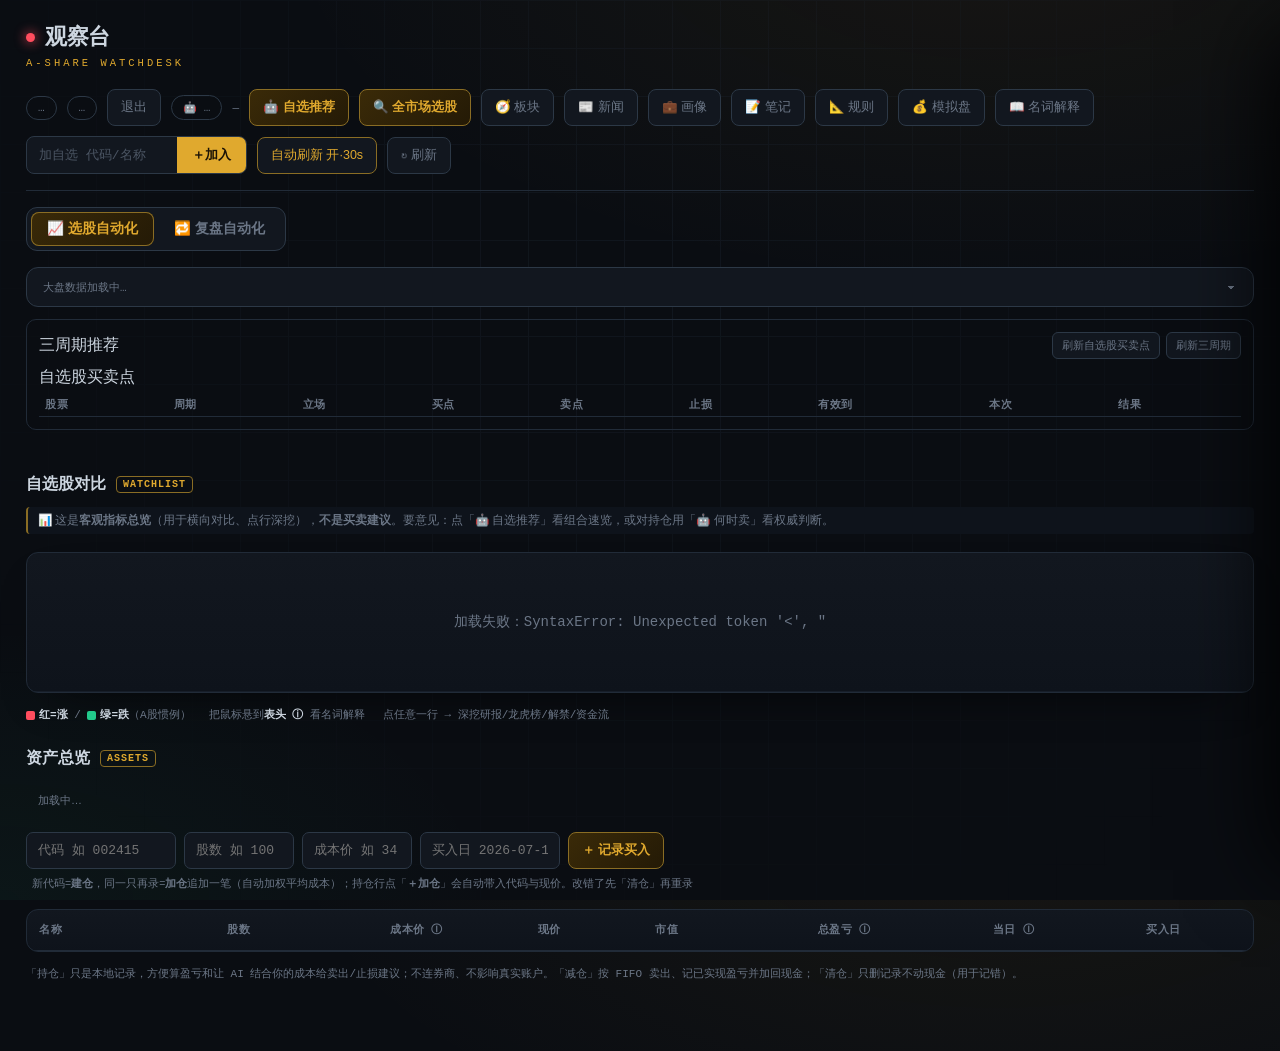
==== commit d3a207c1: "chore(fleet): 暂停 agent 舰队——页面入口移除、agent 停用，代码与历史保留作 backup 用户 2026-09-17 决定：舰队没人用过，先从页面上拿掉；自动交易那套代码（" ====
--- a/templates/index.html
+++ b/templates/index.html
@@ -444,7 +444,6 @@
       <button class="btn ai ai-only" onclick="runDaily()">🤖 自选推荐</button>
       <button class="btn ai ai-only" onclick="openScreen()">🔍 全市场选股</button>
       <button class="btn" onclick="openSectors()">🧭 板块</button>
-      <button class="btn ai ai-only" onclick="openAgents()">🤖 Agent</button>
       <button class="btn" onclick="openNews()">📰 新闻</button>
       <button class="btn" onclick="openProfiles()">💼 画像</button>
       <button class="btn" onclick="openNotes()">📝 笔记</button>
@@ -606,29 +605,9 @@
   </div>
 </div>
 
-<div class="modal" id="agentsModal" onclick="if(event.target===this)closeAgents()">
-  <div class="modalcard" style="width:min(980px,97vw)">
-    <div style="display:flex;justify-content:space-between;align-items:flex-start">
-      <div><h2>🤖 Agent 模拟盘</h2>
-        <div class="sub2">AI 每交易日自主选股/买卖 · 真实撮合(整手/涨跌停/T+1/真实费率) · 只从<b>失败</b>学教训。
-          启动 app 时自动跑一次（非交易日与重复打开会跳过）。</div></div>
-      <button class="xclose" onclick="closeAgents()">×</button>
-    </div>
-    <div class="sec-bar">
-      <input id="agName" placeholder="存档名（如 微型A）" style="background:transparent;border:1px solid var(--line2);border-radius:6px;color:var(--txt);padding:7px 10px;font-size:12px;width:130px">
-      <input id="agCap" placeholder="启动资金" value="10000" style="background:transparent;border:1px solid var(--line2);border-radius:6px;color:var(--txt);font-family:var(--mono);padding:7px 10px;font-size:12px;width:90px">
-      <select id="agDecider" style="background:var(--panel);border:1px solid var(--line2);border-radius:6px;color:var(--txt);padding:7px 8px;font-size:12px">
-        <option value="single">单决策(默认·快)</option>
-        <option value="debate">多空辩论(慢3倍)</option>
-      </select>
-      <button class="btn" onclick="createAgent()">＋ 建存档</button>
-      <button class="btn ai" onclick="runAllAgents(true)">▶ 全部试跑(不下单)</button>
-      <span class="sec-status" id="agStatus">…</span>
-    </div>
-    <div id="agList"></div>
-    <div id="agDetail"></div>
-  </div>
-</div>
+<!-- 舰队（Agent 模拟盘）已暂停 2026-09-17：工具条入口与弹窗移除，agent 记录置为 active=0，
+     后端 /api/agents* 与 static/app.js 里的相关函数保留作 backup（含自动交易的纪律线）。
+     要恢复：把工具条上的 Agent 按钮与这段弹窗加回来，再把 agents.db 里的 agent 置回 active=1。 -->
 
 <div class="modal" id="sectorsModal" onclick="if(event.target===this)closeSectors()">
   <div class="modalcard" style="width:min(1200px,97vw)">
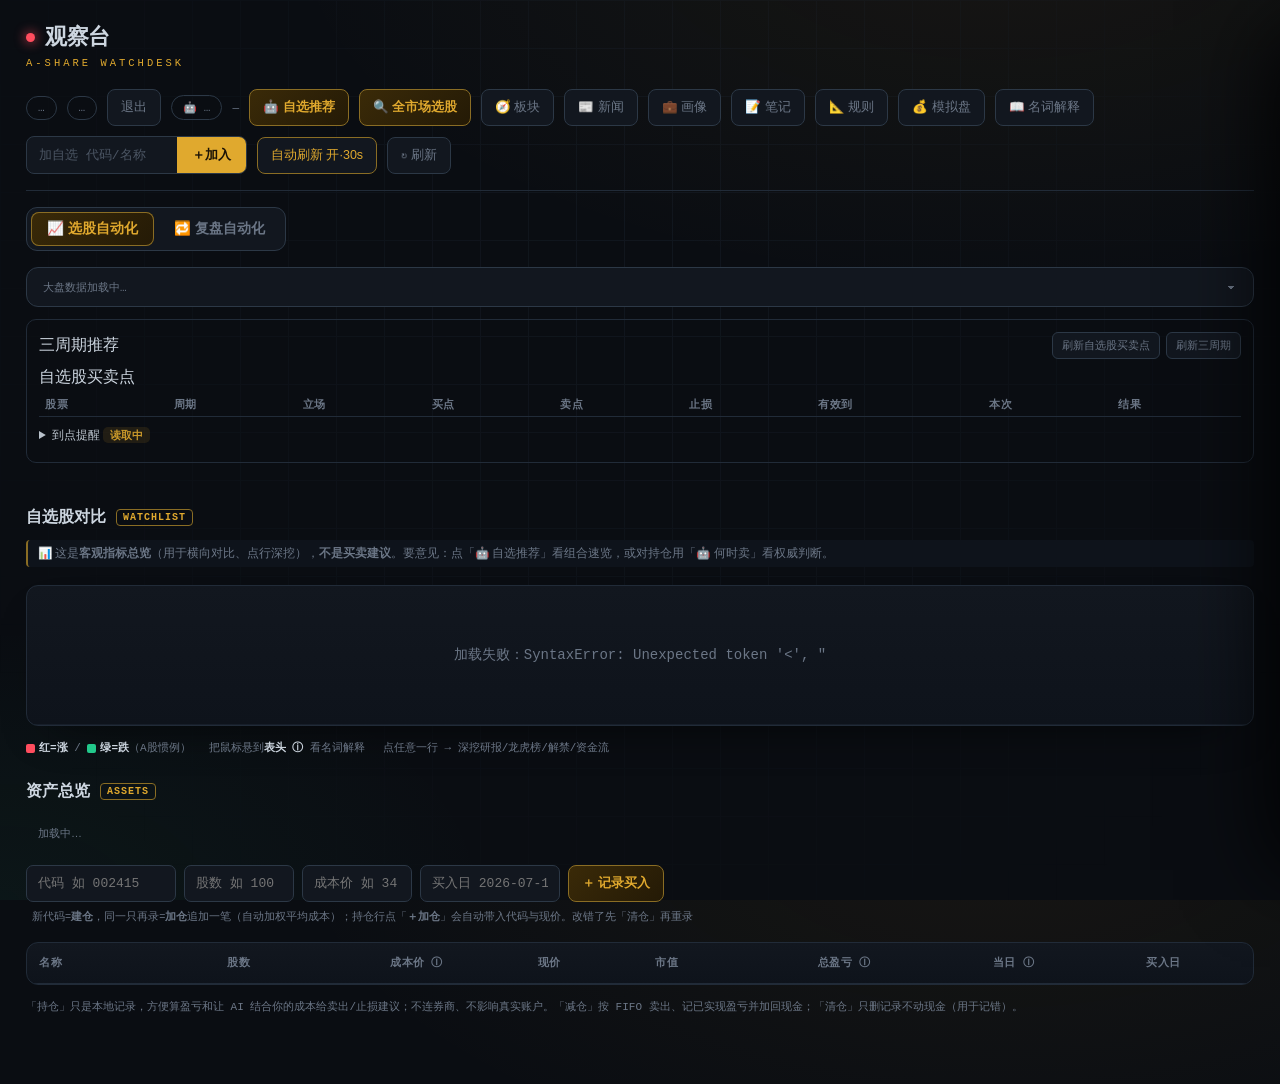
==== commit b70c0b96: "feat(alerts): 到点提醒，一个账号多台手机，点位默认取 AI 可自己改 用户子项目 C。价格摸到买点 / 卖点 / 止损就推手机。用户的三个要求（2026-09-17）： 一个账号可以配多" ====
--- a/templates/index.html
+++ b/templates/index.html
@@ -426,6 +426,12 @@
   .picksTbl th,.picksTbl td{padding:4px 6px;border-bottom:1px solid var(--line,#333);text-align:left}
   .picksTbl tr{cursor:pointer}
   .picksChain{margin-top:8px;font-size:12px;white-space:pre-wrap;opacity:.9}
+  .picksAlert{margin-top:10px;font-size:12px}
+  .picksAlert summary{cursor:pointer;opacity:.9;margin-bottom:6px}
+  .alertGrid{display:grid;grid-template-columns:1fr 1fr;gap:12px}
+  .alertGrid textarea{width:100%;box-sizing:border-box;font-family:ui-monospace,Menlo,monospace;font-size:11px;
+    background:transparent;color:inherit;border:1px solid var(--line,#333);border-radius:6px;padding:6px}
+  @media (max-width:900px){.alertGrid{grid-template-columns:1fr}}
   .stance-buy{color:var(--up,#e33)} .stance-sell{color:var(--down,#3a3)} .stance-watch,.stance-avoid{opacity:.8}
   @media (max-width:900px){.picksCols{grid-template-columns:1fr}}
 </style>
@@ -496,6 +502,29 @@
       </tr></thead><tbody id="picksWlRows"></tbody></table>
     </div>
     <div class="picksChain" id="picksChain" style="display:none"></div>
+    <details class="picksAlert" id="alertBox">
+      <summary>到点提醒 <span class="tag" id="alertSum">读取中</span></summary>
+      <div class="alertGrid">
+        <div>
+          <div class="t2">推到哪些手机（一行一台）</div>
+          <div class="tag" style="margin:4px 0">格式：<code>渠道 地址 备注</code>。渠道有 bark / wecom / dingtalk / log，
+            log 只写服务器日志，用来先验证触发逻辑。</div>
+          <textarea id="alertTargets" rows="3" placeholder="bark 你的key 我的iPhone&#10;wecom https://qyapi.weixin.qq.com/... 家用群"></textarea>
+          <button class="mini" onclick="saveAlertTargets()">保存手机</button>
+          <button class="mini" onclick="testAlert()">发测试</button>
+        </div>
+        <div>
+          <div class="t2">自己设的点位（留空就用 AI 分析的点位）</div>
+          <div class="tag" style="margin:4px 0">格式：<code>代码 买下 买上 卖下 卖上 止损 备注</code>，没设的点写 <code>-</code>。
+            写了一只就覆盖那一只，其余继续用 AI 的。</div>
+          <textarea id="alertPoints" rows="3" placeholder="600519 1680 1700 1850 1880 1600 等回踩&#10;000001 11.5 - - - 10.8"></textarea>
+          <button class="mini" onclick="saveAlertPoints()">保存点位</button>
+          <button class="mini" onclick="checkAlert()">立即检查一次</button>
+        </div>
+      </div>
+      <div class="tag" id="alertMsg" style="margin-top:6px"></div>
+      <div class="tag" id="alertEff" style="margin-top:6px"></div>
+    </details>
   </section>
 
   <!-- AI 推荐 / 全市场筛选 -->
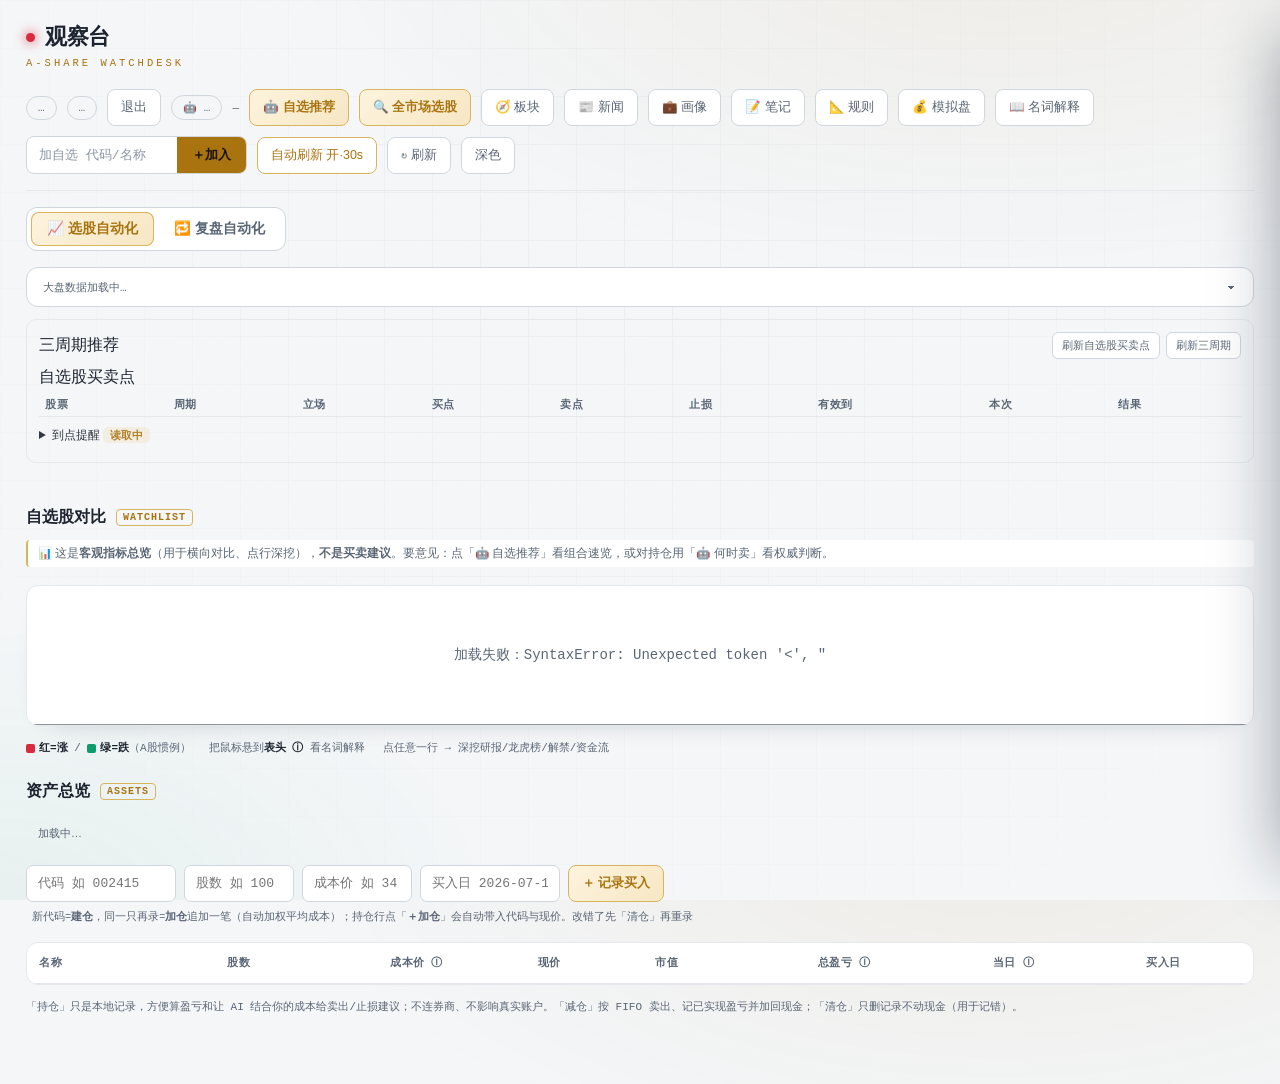
==== commit 69f915c2: "feat(ui): 浅色主题与手机适配（子项目 D） 默认浅色（整站白底），右上角「深色」按钮可切回，选择记 localStorage。  - static/theme.css + static/th" ====
--- a/templates/index.html
+++ b/templates/index.html
@@ -3,6 +3,10 @@
 <head>
 <meta charset="utf-8">
 <meta name="viewport" content="width=device-width, initial-scale=1">
+<meta name="theme-color" content="#f4f6f8">
+<script>/* 主题要在样式生效前定好，否则会先闪一下深色 */
+try{document.documentElement.setAttribute("data-theme",localStorage.getItem("astock-theme")||"light")}catch(e){document.documentElement.setAttribute("data-theme","light")}</script>
+
 <title>观察台 · A-SHARE WATCHDESK</title>
 <style>
   :root{
@@ -435,6 +439,9 @@
   .stance-buy{color:var(--up,#e33)} .stance-sell{color:var(--down,#3a3)} .stance-watch,.stance-avoid{opacity:.8}
   @media (max-width:900px){.picksCols{grid-template-columns:1fr}}
 </style>
+<link rel="stylesheet" href="/static/theme.css">
+<script src="/static/theme.js" defer></script>
+
 </head>
 <body>
 <div class="wrap">
@@ -462,6 +469,7 @@
       </div>
       <button class="btn on" id="autobtn" onclick="toggleAuto()">自动刷新 开·30s</button>
       <button class="btn" onclick="load();loadPortfolio()">↻ 刷新</button>
+      <button class="btn themebtn" id="themeBtn" type="button">深色</button>
     </div>
   </header>
 
--- a/static/theme.css
+++ b/static/theme.css
@@ -0,0 +1,110 @@
+/* 主题与移动端适配（选股看板 / 复盘台 / 登录页共用一份）。
+ *
+ * 现在分两层：
+ *   1) 配色 token 定义在各页自己的 <style> 里（深色是底），本文件用
+ *      `html[data-theme="light"]` 覆盖成浅色。默认浅色，由 theme.js 在最前面写好
+ *      `data-theme`，不会先闪一下深色。除了 token，还有几处**硬编码的深色底**
+ *      （选中态与 AI 卡的金色渐变、弹层遮罩、骨架线）得单独翻过来，否则浅色下
+ *      会留下几块黑斑。
+ *   2) 手机上的适配：表格改成横向滚动而不是挤压/裁切，输入框字号 16px
+ *      （iOS 上小于 16px 聚焦会自动放大整页），抽屉铺满宽度，工具条换行。
+ * 项目约定：前端不引外部依赖、不加载 Google Fonts、图表纯内联 SVG。
+ */
+
+html{-webkit-text-size-adjust:100%}
+
+/* ── 浅色 ───────────────────────────────────────────────────────────── */
+html[data-theme="light"]{
+  --bg:#f4f6f8; --bg2:#ffffff; --panel:#ffffff; --panel2:#f8fafc;
+  --line:#e4e8ec; --line2:#cfd6dd;
+  --txt:#1d2430; --muted:#5a6675; --dim:#8b95a3;
+  --up:#d92b3f; --down:#0e9c6a; --flat:#78828f;
+  --gold:#a97310; --gold-dim:#d8b45f; --hot:#d92b3f; --cold:#0e9c6a;
+}
+html[data-theme="light"] body{
+  background:
+    radial-gradient(1200px 600px at 78% -8%, rgba(169,115,16,.07), transparent 60%),
+    radial-gradient(900px 500px at 0% 100%, rgba(14,156,106,.06), transparent 55%),
+    var(--bg);
+}
+/* 选中态与 AI 卡的金色渐变：深色下是「深棕底 + 金边」，浅色下换成淡金底 */
+html[data-theme="light"] .navswitch a.on,
+html[data-theme="light"] .btn.ai,
+html[data-theme="light"] .badge.ai{
+  background:linear-gradient(135deg,#fdf3dd,#f6e7c4);
+}
+html[data-theme="light"] .recPanel,
+html[data-theme="light"] .bigcard.ai{
+  background:linear-gradient(180deg,#fffaf0,var(--bg2));
+}
+html[data-theme="light"] .modalcard,
+html[data-theme="light"] .drawer,
+html[data-theme="light"] .tablecard,
+html[data-theme="light"] .bigcard,
+html[data-theme="light"] .mcard,
+html[data-theme="light"] .phasebar{
+  background:linear-gradient(180deg,var(--panel),var(--bg2));
+}
+html[data-theme="light"] .tablecard,
+html[data-theme="light"] .bigcard,
+html[data-theme="light"] .phasebar,
+html[data-theme="light"] .mcard{ box-shadow:0 12px 28px -26px rgba(15,23,42,.45) }
+html[data-theme="light"] .drawer{ box-shadow:-32px 0 64px -34px rgba(15,23,42,.4) }
+html[data-theme="light"] .scrim{ background:rgba(15,23,42,.28) }
+html[data-theme="light"] .modal{ background:rgba(15,23,42,.32) }
+/* 背景网格：深色下用浅线画在深底上，浅色下要更淡，否则像格子纸 */
+html[data-theme="light"] body::before{ opacity:.6; }
+
+/* 登录页的输入框是硬编码的深色底（.card 只在登录页用），浅色下要翻过来；
+   输入框文字色也一并给上，否则继承深色 token 会看不清 */
+html[data-theme="light"] .card input{ background:#fff; color:var(--txt) }
+/* 报错条用的是深色底上的浅红字，白底上要换成更深的红，不然看不清 */
+html[data-theme="light"] .err,
+html[data-theme="light"] .rf-bad{ color:#a3162a }
+/* 悬停提示气泡也是硬编码深色底 */
+html[data-theme="light"] #tip{
+  background:#fff; border-color:var(--line2); color:var(--txt);
+  box-shadow:0 10px 30px -14px rgba(15,23,42,.4);
+}
+
+/* 主题按钮：自带样式，登录页没有 .btn 也能长得一样；标签写「切到哪一边」 */
+.themebtn{
+  min-width:52px; cursor:pointer; font-family:var(--sans); font-size:12.5px;
+  background:var(--panel); border:1px solid var(--line2); color:var(--muted);
+  border-radius:8px; padding:9px 13px;
+}
+.themebtn:hover{ border-color:var(--gold-dim); color:var(--txt) }
+
+/* ── 手机（≤760px）──────────────────────────────────────────────────── */
+@media (max-width:760px){
+  .wrap{ padding:14px 12px 40px }
+  header{ flex-wrap:wrap; gap:10px; align-items:flex-start }
+  header .tools{ flex-wrap:wrap; gap:6px; width:100% }
+  header .brand{ width:100% }
+  .navswitch{ width:100%; justify-content:space-between }
+  .navswitch a{ flex:1; text-align:center }
+  /* 点得着的按钮：手机上手点最小 36px 高 */
+  .btn,.mini,.addbox button{ min-height:36px }
+  .chip{ font-size:11.5px }
+  /* 输入框字号必须 ≥16px：iOS Safari 在更小的字号上聚焦会把整页放大 */
+  input,select,textarea{ font-size:16px !important }
+  /* 输入框占满剩余宽度，按钮不许被挤成两行（第一版把「＋加入」压成了「＋加 / 入」） */
+  .addbox{ width:100% }
+  .addbox input{ width:auto; flex:1 1 auto; min-width:0 }
+  .addbox button{ flex:0 0 auto; white-space:nowrap }
+  /* 宽表格改成横向滚动，而不是把列挤成竖排或直接裁掉（原先 .tablecard 是 overflow:hidden） */
+  .tablecard,.picksWl,.lotwrap,.chartwrap,.wavewrap{ overflow-x:auto; -webkit-overflow-scrolling:touch }
+  table{ display:block; width:100%; max-width:100%; overflow-x:auto; white-space:nowrap }
+  th,td{ white-space:nowrap }
+  /* 抽屉与弹层铺满，底部留出安全区（刘海屏横条不挡内容） */
+  .drawer{ width:100vw; border-left:0 }
+  .dbody{ padding:16px 14px calc(36px + env(safe-area-inset-bottom)) }
+  .modal{ padding:12px }
+  .modalcard{ padding:18px 15px; border-radius:12px }
+  /* 栅格一律单列 */
+  .picksCols,.alertGrid,.mgrid,.sec-split,.ai-slot{ grid-template-columns:1fr }
+  .ai-slot{ min-width:0 }
+  .phase-steps{ flex-wrap:wrap }
+  h1{ font-size:19px }
+  .t{ font-size:15px }
+}
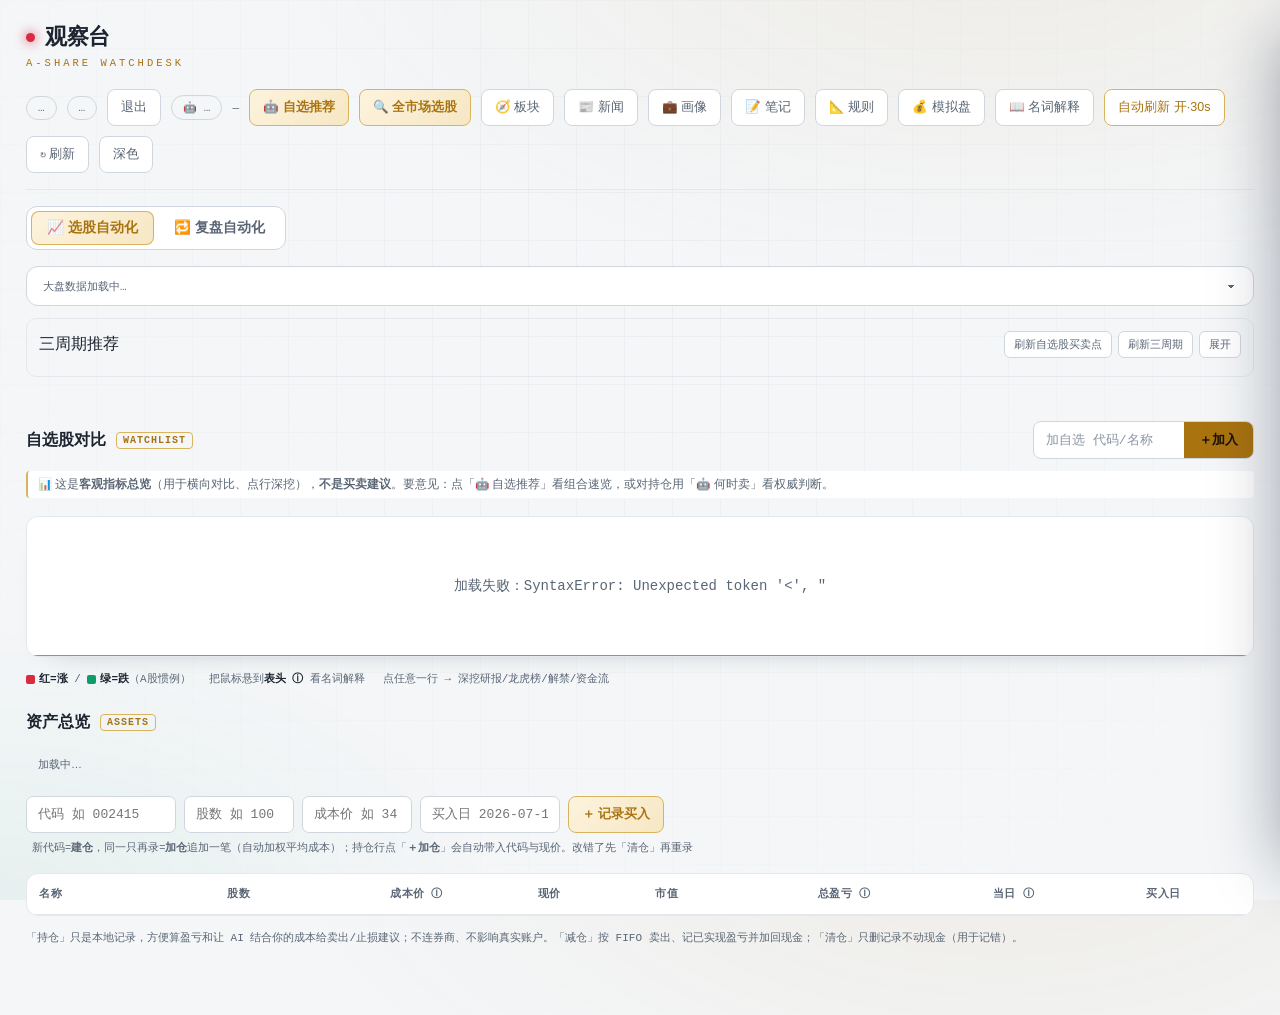
==== commit b34ea766: "feat(ui,alerts): 三处按用户反馈调整：加自选就近、复盘场次醒目、提醒改成 ntfy 一键 用户 2026-09-17 的三条反馈。  1. 「加自选和自选离得太远、最上方的推荐太占位置" ====
--- a/templates/index.html
+++ b/templates/index.html
@@ -417,7 +417,12 @@
   .ord-log{font-size:11.5px;font-family:var(--mono);color:var(--muted);padding:4px 0;border-bottom:1px solid var(--line)}
   .ord-log.rej{color:var(--down)}
   .picks{margin:12px 0;padding:12px;border:1px solid var(--line,#333);border-radius:10px}
-  .picksHead{display:flex;justify-content:space-between;align-items:center;margin-bottom:8px}
+  .picksHead{display:flex;justify-content:space-between;align-items:center;margin-bottom:8px;gap:8px;flex-wrap:wrap}
+  /* 收起状态：整块只剩标题行（默认收起，用户嫌占位置；点「展开」后记在本机）*/
+  #picksPanel.collapsed .picksCols,#picksPanel.collapsed .picksWl,
+  #picksPanel.collapsed .picksAlert,#picksPanel.collapsed .picksChain{display:none}
+  #picksPanel.collapsed{padding-bottom:10px}
+  .addbox#addboxInline{margin-left:auto;font-weight:400}
   .picksHead .sub{font-size:12px;opacity:.7;margin-left:8px}
   .picksCols{display:grid;grid-template-columns:repeat(3,1fr);gap:10px}
   .picksCol h4{margin:4px 0 6px;font-size:13px;opacity:.85}
@@ -463,10 +468,6 @@
       <button class="btn" onclick="openRules()">📐 规则</button>
       <button class="btn" onclick="openPaper()">💰 模拟盘</button>
       <button class="btn" onclick="openGloss()">📖 名词解释</button>
-      <div class="addbox">
-        <input id="addcode" placeholder="加自选 代码/名称" maxlength="9" onkeydown="if(event.key==='Enter')addStock()">
-        <button onclick="addStock()">＋加入</button>
-      </div>
       <button class="btn on" id="autobtn" onclick="toggleAuto()">自动刷新 开·30s</button>
       <button class="btn" onclick="load();loadPortfolio()">↻ 刷新</button>
       <button class="btn themebtn" id="themeBtn" type="button">深色</button>
@@ -496,10 +497,12 @@
 
   <section class="picks" id="picksPanel">
     <div class="picksHead">
-      <div class="t">三周期推荐 <span class="sub" id="picksGen"></span></div>
+      <div class="t">三周期推荐 <span class="sub" id="picksGen"></span>
+        <span class="sub" id="picksSum"></span></div>
       <div class="acts">
         <button class="mini" onclick="runPicks('watchlist')">刷新自选股买卖点</button>
         <button class="mini" id="picksPubBtn" onclick="runPicks('public')">刷新三周期</button>
+        <button class="mini" id="picksToggle" onclick="togglePicksPanel()">展开</button>
       </div>
     </div>
     <div class="picksCols" id="picksCols"></div>
@@ -515,9 +518,13 @@
       <div class="alertGrid">
         <div>
           <div class="t2">推到哪些手机（一行一台）</div>
-          <div class="tag" style="margin:4px 0">格式：<code>渠道 地址 备注</code>。渠道有 bark / wecom / dingtalk / log，
-            log 只写服务器日志，用来先验证触发逻辑。</div>
-          <textarea id="alertTargets" rows="3" placeholder="bark 你的key 我的iPhone&#10;wecom https://qyapi.weixin.qq.com/... 家用群"></textarea>
+          <div class="tag" style="margin:4px 0">
+            最省事：手机装 <b>ntfy</b> App（安卓苹果都有，免费、不用注册、不用备案），
+            点下面的按钮生成一个只属于你的主题，在 App 里订阅同一个主题即可。
+            也可以直接粘贴企业微信 / 钉钉群机器人 webhook，或 Bark 的 key（iPhone）。
+            备注可写可不写。</div>
+          <textarea id="alertTargets" rows="3" placeholder="ntfy astock-7k3f9q2x 我的手机&#10;https://qyapi.weixin.qq.com/cgi-bin/webhook/send?key=xxx 家用群"></textarea>
+          <button class="mini" onclick="genNtfyTopic()">生成 ntfy 主题</button>
           <button class="mini" onclick="saveAlertTargets()">保存手机</button>
           <button class="mini" onclick="testAlert()">发测试</button>
         </div>
@@ -555,7 +562,12 @@
   </section>
 
   <!-- 自选股对比 -->
-  <div class="sectitle">自选股对比 <span class="tag2">WATCHLIST</span></div>
+  <div class="sectitle">自选股对比 <span class="tag2">WATCHLIST</span>
+    <span class="addbox" id="addboxInline">
+      <input id="addcode" placeholder="加自选 代码/名称" maxlength="9" onkeydown="if(event.key==='Enter')addStock()">
+      <button onclick="addStock()">＋加入</button>
+    </span>
+  </div>
   <div class="ov-note">📊 这是<b>客观指标总览</b>（用于横向对比、点行深挖），<b>不是买卖建议</b>。要意见：点「🤖 自选推荐」看组合速览，或对持仓用「🤖 何时卖」看权威判断。</div>
   <div class="tablecard">
     <table><thead><tr id="head"></tr></thead>
--- a/static/theme.css
+++ b/static/theme.css
@@ -101,6 +101,9 @@
   .dbody{ padding:16px 14px calc(36px + env(safe-area-inset-bottom)) }
   .modal{ padding:12px }
   .modalcard{ padding:18px 15px; border-radius:12px }
+  /* 「自选股对比」标题行：手机上让加自选自成一行，别把标题挤断成两行 */
+  .sectitle{ flex-wrap:wrap; row-gap:8px }
+  #addboxInline{ width:100%; margin-left:0 }
   /* 栅格一律单列 */
   .picksCols,.alertGrid,.mgrid,.sec-split,.ai-slot{ grid-template-columns:1fr }
   .ai-slot{ min-width:0 }
